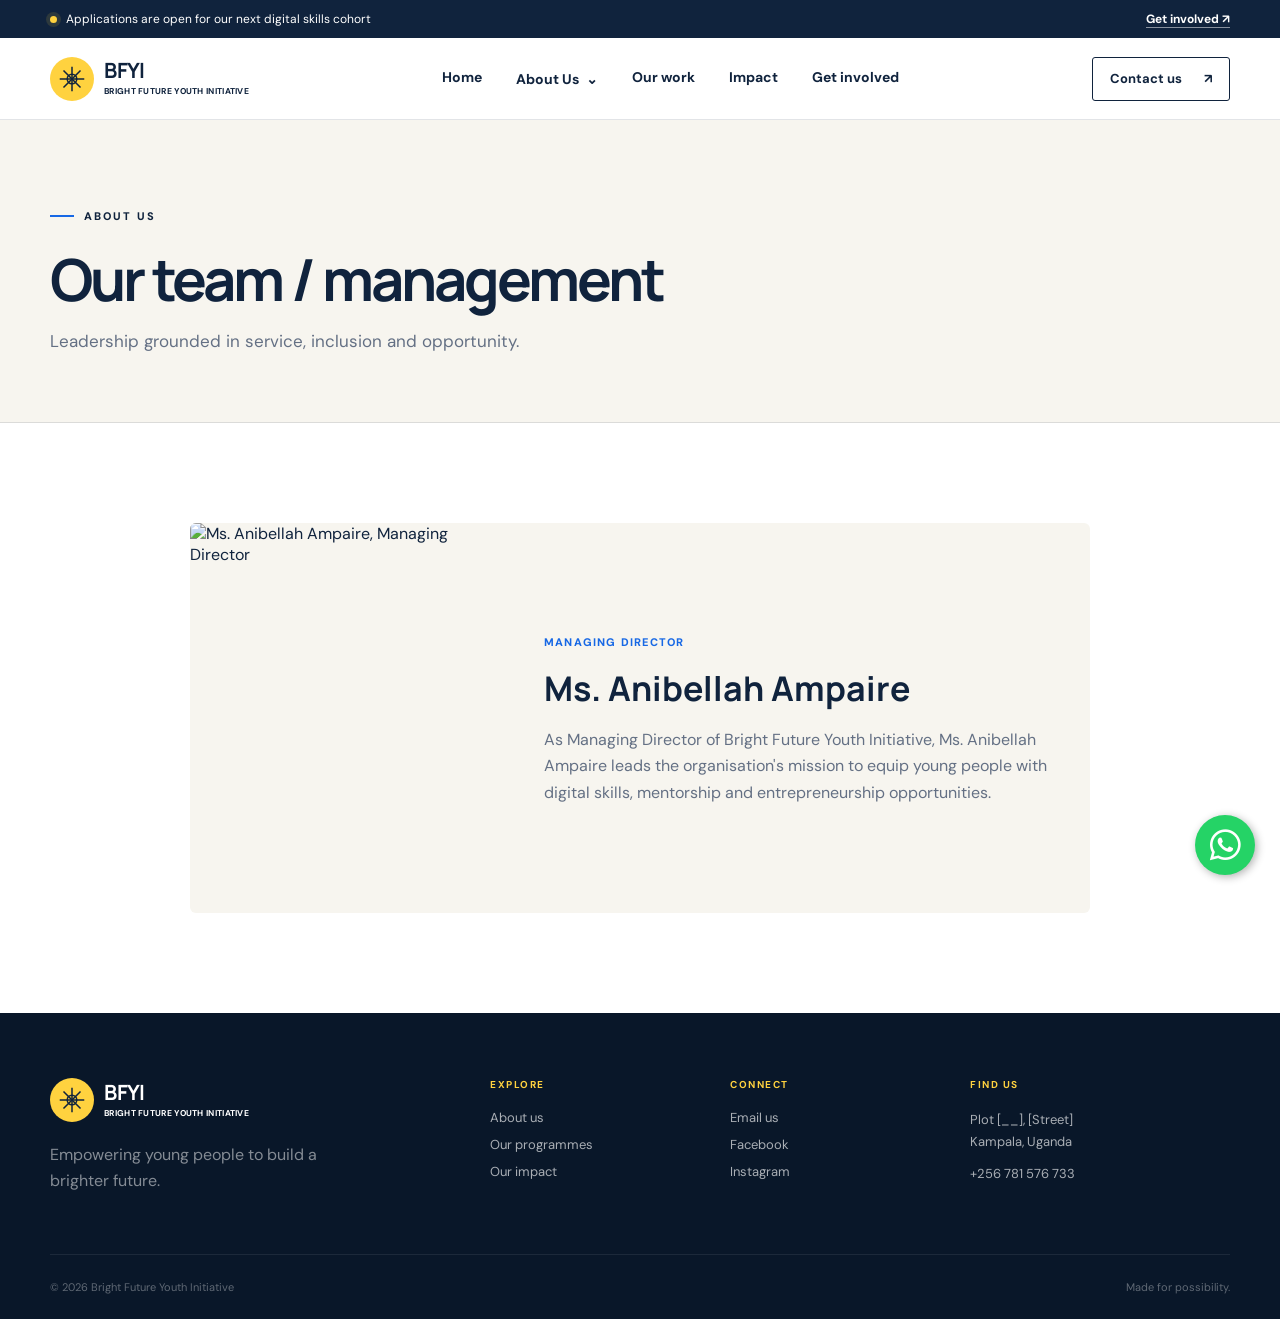
==== management.html @ 064cfab8 "Add files via upload" ====
<!DOCTYPE html>
<html lang="en">
<head>
  <meta charset="UTF-8">
  <meta name="viewport" content="width=device-width, initial-scale=1.0">
  <meta name="description" content="Meet the team and management of Bright Future Youth Initiative.">
  <link rel="icon" type="image/svg+xml" href="assets/logo.svg">
  <link rel="apple-touch-icon" href="assets/logo.svg">
  <meta property="og:type" content="website">
  <meta property="og:title" content="Our Team / Management | BFYI">
  <meta property="og:description" content="Leadership with purpose at Bright Future Youth Initiative.">
  <meta property="og:image" content="assets/logo.svg">
  <meta name="twitter:card" content="summary">
  <meta name="twitter:title" content="Our Team / Management | BFYI">
  <meta name="twitter:image" content="assets/logo.svg">
  <title>Our Team / Management | BFYI</title>
  <link rel="preconnect" href="https://fonts.googleapis.com">
  <link rel="preconnect" href="https://fonts.gstatic.com" crossorigin>
  <link href="https://fonts.googleapis.com/css2?family=DM+Sans:wght@400;500;600;700&family=Manrope:wght@600;700;800&display=swap" rel="stylesheet">
  <link rel="stylesheet" href="https://cdnjs.cloudflare.com/ajax/libs/font-awesome/6.5.2/css/all.min.css">
  <link rel="stylesheet" href="styles.css">
</head>
<body>
  <div class="announcement"><div class="container announcement-inner"><p><span class="live-dot"></span> Applications are open for our next digital skills cohort</p><a href="index.html#contact">Get involved <span>↗</span></a></div></div>
  <header class="header" id="top">
    <div class="container nav">
      <a class="brand" href="index.html" aria-label="BFYI home"><span class="brand-mark" aria-hidden="true"><svg viewBox="0 0 44 44"><path d="M22 4v36M4 22h36"/><path d="M9.5 9.5 34.5 34.5M34.5 9.5 9.5 34.5"/><circle cx="22" cy="22" r="7"/></svg></span><span class="brand-copy"><strong>BFYI</strong><small>Bright Future Youth Initiative</small></span></a>
      <button class="menu-toggle" type="button" aria-expanded="false" aria-controls="navLinks" aria-label="Open menu"><span></span><span></span><span></span></button>
      <nav class="nav-links" id="navLinks" aria-label="Primary navigation">
        <a href="index.html">Home</a>
        <div class="nav-dropdown"><button class="dropdown-toggle" type="button" aria-expanded="false">About Us <span aria-hidden="true">⌄</span></button><div class="dropdown-menu"><a href="index.html#about">About us</a><a href="management.html">Our team / management</a><a href="story.html">Our story</a></div></div>
        <a href="index.html#programmes">Our work</a><a href="index.html#impact">Impact</a><a href="index.html#get-involved">Get involved</a>
      </nav>
      <a class="nav-cta" href="index.html#contact">Contact us <span>↗</span></a>
    </div>
  </header>

  <main>
    <section class="page-hero"><div class="container page-hero-inner reveal"><p class="eyebrow dark"><span></span> About us</p><h1>Our team / management</h1><p>Leadership grounded in service, inclusion and opportunity.</p></div></section>
    <section class="management-page"><div class="container">
      <article class="director-card director-card-page reveal">
        <div class="director-photo"><img src="assets/anibellah-ampaire.png" alt="Ms. Anibellah Ampaire, Managing Director"></div>
        <div class="director-details"><span class="director-role">Managing Director</span><h2>Ms. Anibellah Ampaire</h2><p>As Managing Director of Bright Future Youth Initiative, Ms. Anibellah Ampaire leads the organisation's mission to equip young people with digital skills, mentorship and entrepreneurship opportunities.</p></div>
      </article>
    </div></section>
  </main>

  <footer><div class="container footer-grid"><div><a class="brand footer-brand" href="index.html"><span class="brand-mark"><svg viewBox="0 0 44 44"><path d="M22 4v36M4 22h36"/><path d="M9.5 9.5 34.5 34.5M34.5 9.5 9.5 34.5"/><circle cx="22" cy="22" r="7"/></svg></span><span class="brand-copy"><strong>BFYI</strong><small>Bright Future Youth Initiative</small></span></a><p>Empowering young people to build a brighter future.</p></div><div class="footer-links"><strong>Explore</strong><a href="index.html#about">About us</a><a href="index.html#programmes">Our programmes</a><a href="index.html#impact">Our impact</a></div><div class="footer-links"><strong>Connect</strong><a href="mailto:info@bfyi.org">Email us</a><a href="#">Facebook</a><a href="#">Instagram</a></div><div class="footer-address"><strong>Find us</strong><p>Plot [__], [Street]<br>Kampala, Uganda</p><p><a href="tel:+256781576733">+256 781 576 733</a></p></div></div><div class="container footer-bottom"><p>© <span id="year"></span> Bright Future Youth Initiative</p><p>Made for possibility.</p></div></footer>
  <a href="https://wa.me/25681576733?text=Hello,%20I%20would%20like%20to%20make%20an%20inquiry." class="whatsapp-float" target="_blank" rel="noopener noreferrer" aria-label="Chat with us on WhatsApp"><i class="fab fa-whatsapp"></i></a>
  <script src="script.js"></script>
</body>
</html>
---- styles.css ----
:root {
  --ink: #10233d;
  --blue: #1768e5;
  --blue-dark: #0e4db1;
  --yellow: #ffd23f;
  --cream: #f7f5ef;
  --white: #fff;
  --muted: #647084;
  --line: rgba(16, 35, 61, 0.12);
}

* { box-sizing: border-box; }
html { scroll-behavior: smooth; }
body {
  margin: 0;
  font-family: "DM Sans", sans-serif;
  color: var(--ink);
  background: var(--white);
  -webkit-font-smoothing: antialiased;
}
img { display: block; width: 100%; }
a { color: inherit; text-decoration: none; }
button, input, textarea, select { font: inherit; }
button { cursor: pointer; }
.container { width: min(1180px, calc(100% - 48px)); margin-inline: auto; }

.announcement { background: var(--ink); color: white; font-size: 12px; }
.announcement-inner { height: 38px; display: flex; align-items: center; justify-content: space-between; }
.announcement p { display: flex; align-items: center; gap: 9px; margin: 0; }
.live-dot { width: 7px; height: 7px; border-radius: 50%; background: var(--yellow); box-shadow: 0 0 0 4px rgba(255,210,63,.12); }
.announcement a { font-weight: 700; border-bottom: 1px solid rgba(255,255,255,.5); }

.header { height: 82px; background: rgba(255,255,255,.94); border-bottom: 1px solid var(--line); position: relative; z-index: 20; }
.header.sticky { position: fixed; top: 0; left: 0; right: 0; box-shadow: 0 10px 30px rgba(16,35,61,.08); animation: slideDown .35s ease; }
@keyframes slideDown { from { transform: translateY(-100%); } }
.nav { height: 100%; display: flex; align-items: center; }
.brand { display: inline-flex; align-items: center; gap: 10px; }
.brand-mark { width: 44px; height: 44px; display: grid; place-items: center; background: var(--yellow); border-radius: 50%; }
.brand-mark svg { width: 30px; height: 30px; fill: none; stroke: var(--ink); stroke-width: 2.2; }
.brand-copy { display: flex; flex-direction: column; }
.brand-copy strong { font-family: "Manrope"; font-size: 21px; line-height: 1; letter-spacing: -.5px; }
.brand-copy small { font-size: 8.5px; font-weight: 700; text-transform: uppercase; letter-spacing: .3px; margin-top: 5px; }
.nav-links { display: flex; gap: 34px; margin: 0 auto; }
.nav-links a { font-size: 14px; font-weight: 700; position: relative; }
.nav-dropdown { position: relative; }
.dropdown-toggle { border: 0; background: none; color: var(--ink); font-size: 14px; font-weight: 700; padding: 0; }
.dropdown-toggle span { display: inline-block; margin-left: 4px; transition: transform .2s; }
.nav-dropdown.open .dropdown-toggle span { transform: rotate(180deg); }
.dropdown-menu { position: absolute; left: -18px; top: 38px; width: 220px; background: white; border: 1px solid var(--line); border-radius: 4px; box-shadow: 0 18px 35px rgba(16,35,61,.12); padding: 8px; opacity: 0; pointer-events: none; transform: translateY(-8px); transition: .25s; }
.nav-dropdown.open .dropdown-menu { opacity: 1; pointer-events: auto; transform: translateY(0); }
.dropdown-menu a { display: block; padding: 11px 12px; border-radius: 3px; }
.dropdown-menu a::after { display: none; }
.dropdown-menu a:hover { background: var(--cream); color: var(--blue); }
.nav-links a::after { content: ""; position: absolute; left: 0; right: 100%; bottom: -8px; height: 2px; background: var(--blue); transition: right .25s; }
.nav-links a:hover::after { right: 0; }
.nav-cta { height: 44px; display: inline-flex; align-items: center; gap: 22px; border: 1px solid var(--ink); border-radius: 3px; padding: 0 17px; font-size: 13px; font-weight: 700; transition: .25s; }
.nav-cta:hover { background: var(--ink); color: white; }
.menu-toggle { display: none; }

.hero { min-height: 650px; background: var(--cream); overflow: hidden; }
.hero-grid { min-height: 650px; display: grid; grid-template-columns: 48% 52%; align-items: center; }
.hero-copy { position: relative; z-index: 3; padding: 54px 0 70px; }
.eyebrow { display: flex; align-items: center; gap: 10px; text-transform: uppercase; letter-spacing: 2px; font-size: 11px; font-weight: 800; }
.eyebrow > span { width: 24px; height: 2px; background: var(--blue); }
.hero h1, .section-heading h2, .impact h2, .story blockquote, .involved-copy h2, .contact h2, .intro h2 {
  font-family: "Manrope", sans-serif;
  letter-spacing: -3.5px;
  line-height: .96;
}
.hero h1 { font-size: clamp(58px, 6.1vw, 82px); margin: 24px 0 24px; }
.hero h1 em, .section-heading h2 em, .impact h2 em, .involved-copy h2 em, .contact h2 em { color: var(--blue); font-style: normal; }
.hero-lead { max-width: 520px; font-size: 18px; line-height: 1.65; color: #4d5b70; }
.hero-actions { display: flex; align-items: center; gap: 28px; margin-top: 34px; }
.button { min-height: 54px; display: inline-flex; align-items: center; justify-content: space-between; gap: 28px; border: 0; border-radius: 3px; padding: 0 20px; font-weight: 800; font-size: 13px; }
.button-primary { background: var(--blue); color: white; box-shadow: 0 12px 24px rgba(23,104,229,.18); }
.button-primary:hover { background: var(--blue-dark); transform: translateY(-2px); }
.text-button { border: 0; background: none; display: flex; align-items: center; gap: 10px; color: var(--ink); font-weight: 800; font-size: 13px; }
.play { width: 38px; height: 38px; display: grid; place-items: center; border: 1px solid var(--ink); border-radius: 50%; font-size: 9px; padding-left: 2px; transition: .25s; }
.text-button:hover .play { background: var(--ink); color: white; }

.hero-visual { height: 650px; position: relative; }
.hero-photo { position: absolute; width: 520px; height: 570px; right: -35px; bottom: 0; border-radius: 260px 260px 12px 12px; overflow: hidden; }
.hero-photo::after { content: ""; position: absolute; inset: 0; background: linear-gradient(135deg, rgba(23,104,229,.12), transparent 50%); }
.hero-photo img { height: 100%; object-fit: cover; object-position: 54% center; }
.orbit { position: absolute; border: 1px solid rgba(23,104,229,.16); border-radius: 50%; z-index: -1; }
.orbit-one { width: 590px; height: 590px; right: -115px; top: 20px; }
.orbit-two { width: 430px; height: 430px; right: -35px; top: 100px; }
.floating-card { position: absolute; z-index: 4; background: white; box-shadow: 0 18px 45px rgba(16,35,61,.13); border-radius: 6px; display: flex; align-items: center; }
.floating-card strong { display: block; font-family: "Manrope"; font-size: 21px; }
.floating-card small { display: block; color: var(--muted); font-size: 11px; margin-top: 2px; }
.card-one { left: 10px; bottom: 92px; padding: 14px 18px 14px 12px; gap: 10px; animation: float 4s ease-in-out infinite; }
.card-icon { width: 38px; height: 38px; display: grid; place-items: center; background: var(--yellow); border-radius: 50%; }
.card-two { right: -20px; top: 125px; padding: 12px 16px 12px 12px; gap: 12px; animation: float 4.5s ease-in-out infinite reverse; }
.mini-avatars { display: flex; }
.mini-avatars img { width: 34px; height: 34px; border-radius: 50%; object-fit: cover; border: 2px solid white; margin-left: -8px; }
.mini-avatars img:first-child { margin-left: 0; }
.shape { position: absolute; z-index: 5; }
.shape-yellow { width: 68px; height: 68px; background: var(--yellow); left: 42px; top: 86px; clip-path: polygon(50% 0,61% 35%,100% 25%,69% 55%,88% 90%,52% 68%,20% 100%,29% 62%,0 44%,38% 39%); animation: spin 18s linear infinite; }
.shape-blue { width: 20px; height: 20px; background: var(--blue); right: 0; bottom: 55px; transform: rotate(45deg); }
@keyframes float { 50% { transform: translateY(-12px); } }
@keyframes spin { to { transform: rotate(360deg); } }

.intro { padding: 110px 0; }
.intro-grid { display: grid; grid-template-columns: 18% 44% 38%; align-items: start; }
.section-label { font-size: 12px; font-weight: 800; text-transform: uppercase; letter-spacing: 1.5px; }
.section-label span { color: var(--blue); margin-right: 12px; }
.kicker { margin: 0 0 18px; color: var(--muted); font-size: 15px; line-height: 1.5; }
.intro h2 { margin: 0; font-size: 56px; }
.intro h2 span { color: var(--blue); }
.intro-text { padding: 48px 20px 0 55px; }
.intro-text p { margin: 0 0 28px; color: #59677a; font-size: 16px; line-height: 1.75; }
.inline-link { font-size: 13px; font-weight: 800; border-bottom: 1px solid var(--ink); padding-bottom: 7px; }
.inline-link span { margin-left: 20px; }

.management-section { margin-top: 90px; padding-top: 48px; border-top: 1px solid var(--line); display: grid; grid-template-columns: 32% 68%; align-items: center; }
.management-heading h2 { font-size: 42px; margin: 18px 0 0; }
.director-card { display: grid; grid-template-columns: 220px 1fr; align-items: center; background: var(--cream); border-radius: 6px; overflow: hidden; }
.director-photo { height: 260px; }
.director-photo img { height: 100%; object-fit: cover; object-position: center 24%; }
.director-details { padding: 28px 34px; }
.director-role { display: inline-block; color: var(--blue); font-size: 11px; font-weight: 800; text-transform: uppercase; letter-spacing: 1.2px; margin-bottom: 8px; }
.director-details h3 { font-family: "Manrope"; font-size: 24px; margin: 0 0 12px; }
.director-details p { color: var(--muted); line-height: 1.65; margin: 0; }

.page-hero { background: var(--cream); padding: 78px 0 70px; border-bottom: 1px solid var(--line); }
.page-hero-inner h1 { font-family: "Manrope"; font-size: 58px; letter-spacing: -3px; margin: 16px 0 12px; }
.page-hero-inner > p:last-child { color: var(--muted); font-size: 17px; margin: 0; }
.management-page { padding: 100px 0; }
.director-card-page { max-width: 900px; margin: 0 auto; grid-template-columns: 320px 1fr; }
.director-card-page .director-photo { height: 390px; }
.director-card-page .director-details h2 { font-family: "Manrope"; font-size: 34px; margin: 8px 0 16px; }

.programmes { background: #f2f6fb; padding: 105px 0 120px; }
.section-heading { display: flex; justify-content: space-between; align-items: end; margin-bottom: 48px; }
.section-heading h2 { font-size: 58px; margin: 18px 0 0; }
.eyebrow.dark { color: var(--ink); }
.section-heading > p { max-width: 360px; color: var(--muted); line-height: 1.7; margin: 0 0 8px; }
.programme-grid { display: grid; grid-template-columns: repeat(3, 1fr); gap: 18px; }
.programme-card { background: white; border-radius: 4px; overflow: hidden; transition: transform .35s, box-shadow .35s; }
.programme-card:hover { transform: translateY(-8px); box-shadow: 0 20px 50px rgba(16,35,61,.1); }
.programme-image { height: 245px; position: relative; overflow: hidden; }
.programme-image img { height: 100%; object-fit: cover; transition: transform .6s; }
.programme-card:hover .programme-image img { transform: scale(1.04); }
.programme-number { position: absolute; top: 14px; left: 14px; width: 38px; height: 38px; display: grid; place-items: center; background: white; border-radius: 50%; font-size: 11px; font-weight: 800; }
.programme-content { min-height: 260px; padding: 24px 28px 28px; position: relative; }
.programme-icon { position: absolute; right: 24px; top: 24px; width: 42px; height: 42px; display: grid; place-items: center; border: 1px solid var(--line); border-radius: 50%; color: var(--blue); }
.programme-content h3 { font-family: "Manrope"; font-size: 25px; margin: 0 0 18px; }
.programme-content p { color: var(--muted); line-height: 1.65; max-width: 280px; }
.programme-content a { display: flex; justify-content: space-between; border-top: 1px solid var(--line); margin-top: 25px; padding-top: 18px; font-size: 13px; font-weight: 800; }
.featured { transform: translateY(25px); }
.featured:hover { transform: translateY(17px); }

.impact { background: var(--ink); color: white; position: relative; overflow: hidden; padding: 100px 0; }
.impact-pattern { position: absolute; width: 520px; height: 520px; border: 1px solid rgba(255,255,255,.06); border-radius: 50%; right: -170px; top: -190px; box-shadow: 0 0 0 70px rgba(255,255,255,.025), 0 0 0 140px rgba(255,255,255,.018); }
.impact-grid { display: grid; grid-template-columns: 44% 56%; align-items: center; position: relative; }
.eyebrow.light { color: rgba(255,255,255,.75); }
.eyebrow.light > span { background: var(--yellow); }
.impact h2 { font-size: 60px; margin: 18px 0 24px; }
.impact h2 em { color: var(--yellow); }
.impact-copy > p:not(.eyebrow) { max-width: 430px; color: rgba(255,255,255,.66); line-height: 1.7; }
.button-light { margin-top: 22px; background: white; color: var(--ink); }
.stats-grid { display: grid; grid-template-columns: 1fr 1fr; }
.stat { min-height: 170px; border-left: 1px solid rgba(255,255,255,.12); border-bottom: 1px solid rgba(255,255,255,.12); padding: 20px 38px; }
.stat:nth-child(2) { border-right: 1px solid rgba(255,255,255,.12); }
.stat-wide { grid-column: 1 / -1; min-height: 145px; border-right: 1px solid rgba(255,255,255,.12); }
.stat strong { font-family: "Manrope"; font-size: 58px; line-height: 1; }
.stat sup { color: var(--yellow); font-size: 25px; top: -16px; position: relative; }
.stat p { color: rgba(255,255,255,.68); margin: 18px 0 0; }

.story { padding: 120px 0; background: white; }
.story-grid { display: grid; grid-template-columns: 53% 47%; align-items: center; }
.story-photo { height: 520px; position: relative; padding-right: 50px; }
.story-photo img { height: 100%; object-fit: cover; border-radius: 4px; }
.story-badge { position: absolute; right: 0; bottom: 35px; width: 150px; height: 150px; border-radius: 50%; background: var(--yellow); display: flex; flex-direction: column; justify-content: center; align-items: center; text-align: center; transform: rotate(-7deg); box-shadow: 0 15px 35px rgba(16,35,61,.12); }
.story-badge strong { font-family: "Manrope"; font-size: 32px; }
.story-badge span { font-size: 11px; font-weight: 800; line-height: 1.4; margin-top: 4px; text-transform: uppercase; }
.story-copy { padding-left: 50px; }
.story blockquote { font-family: "Manrope"; font-size: 38px; line-height: 1.2; letter-spacing: -2px; margin: 22px 0 28px; }
.director-profile { display: flex; flex-direction: column; gap: 3px; margin: -12px 0 18px; }
.director-profile strong { font-family: "Manrope"; font-size: 16px; }
.director-profile span { color: var(--blue); font-size: 12px; font-weight: 800; text-transform: uppercase; letter-spacing: 1px; }
.story-copy > p:not(.eyebrow) { color: var(--muted); line-height: 1.75; max-width: 470px; }
.values { display: flex; flex-wrap: wrap; gap: 8px; margin-top: 28px; }
.values span { border: 1px solid var(--line); border-radius: 30px; padding: 8px 12px; font-size: 11px; font-weight: 800; }

.get-involved { background: var(--yellow); padding: 95px 0; }
.involved-grid { display: grid; grid-template-columns: 35% 65%; }
.involved-copy h2 { font-size: 53px; margin: 18px 0 0; }
.involved-copy h2 em { color: var(--ink); }
.involved-options { display: grid; grid-template-columns: repeat(3, 1fr); }
.involved-options article { border-left: 1px solid rgba(16,35,61,.18); padding: 8px 24px 8px 28px; }
.involved-options article > span { font-size: 11px; font-weight: 800; }
.involved-options h3 { font-family: "Manrope"; font-size: 22px; margin: 42px 0 10px; }
.involved-options p { min-height: 50px; font-size: 14px; line-height: 1.55; }
.involved-options a, .involved-options button { border: 0; border-bottom: 1px solid var(--ink); background: none; padding: 0 0 6px; width: 100%; display: flex; justify-content: space-between; font-size: 12px; font-weight: 800; text-align: left; color: var(--ink); }

.contact { background: var(--ink); color: white; padding: 100px 0; }
.contact-grid { display: grid; grid-template-columns: 47% 53%; }
.contact h2 { font-size: 54px; margin: 20px 0 35px; }
.contact h2 em { color: var(--yellow); }
.contact-email { font-family: "Manrope"; font-size: 23px; border-bottom: 1px solid rgba(255,255,255,.35); padding-bottom: 8px; }
.contact-email span { margin-left: 30px; color: var(--yellow); }
.contact-form { display: grid; grid-template-columns: 1fr 1fr; gap: 18px; }
.contact-form label { display: flex; flex-direction: column; gap: 8px; }
.contact-form label.full, .button.full { grid-column: 1 / -1; }
.contact-form label span { font-size: 11px; font-weight: 800; text-transform: uppercase; letter-spacing: 1px; color: rgba(255,255,255,.7); }
.contact-form input, .contact-form textarea, .contact-form select { width: 100%; border: 1px solid rgba(255,255,255,.16); background: rgba(255,255,255,.06); color: white; border-radius: 3px; outline: none; padding: 13px 14px; }
.contact-form input, .contact-form select { height: 48px; }
.contact-form textarea { resize: vertical; }
.contact-form input:focus, .contact-form textarea:focus, .contact-form select:focus { border-color: var(--yellow); }
.contact-form select option { color: var(--ink); }
.contact-form input::placeholder, .contact-form textarea::placeholder { color: rgba(255,255,255,.38); }
.button-yellow { background: var(--yellow); color: var(--ink); }
.form-status { grid-column: 1 / -1; margin: 0; min-height: 18px; color: var(--yellow); font-size: 13px; }

footer { background: #091729; color: white; }
.footer-grid { display: grid; grid-template-columns: 2fr 1fr 1fr 1.3fr; gap: 40px; padding: 65px 0 45px; }
.footer-brand .brand-mark { background: var(--yellow); }
.footer-brand .brand-copy small { color: white; }
.footer-grid > div:first-child > p { color: rgba(255,255,255,.5); max-width: 270px; line-height: 1.6; margin-top: 20px; }
.footer-links, .footer-address { display: flex; flex-direction: column; gap: 10px; font-size: 13px; }
.footer-links strong, .footer-address strong { text-transform: uppercase; letter-spacing: 1.5px; color: var(--yellow); font-size: 10px; margin-bottom: 8px; }
.footer-links a { color: rgba(255,255,255,.65); }
.footer-links a:hover { color: white; }
.footer-address p { color: rgba(255,255,255,.65); margin: 0; line-height: 1.7; }
.footer-bottom { height: 65px; border-top: 1px solid rgba(255,255,255,.08); display: flex; align-items: center; justify-content: space-between; color: rgba(255,255,255,.35); font-size: 11px; }

.whatsapp-float {
  position: fixed;
  width: 60px;
  height: 60px;
  bottom: 25px;
  right: 25px;
  background-color: #25D366;
  color: white;
  border-radius: 50%;
  font-size: 35px;
  box-shadow: 2px 2px 8px rgba(0,0,0,0.3);
  z-index: 9999;
  display: flex;
  align-items: center;
  justify-content: center;
  text-decoration: none;
  transition: 0.3s ease;
  animation: whatsappBlink 1.8s ease-in-out infinite;
}
.whatsapp-float:hover {
  background-color: #128C7E;
  transform: scale(1.1);
}
@keyframes whatsappBlink {
  0%, 100% {
    box-shadow: 2px 2px 8px rgba(0,0,0,0.3), 0 0 0 0 rgba(37,211,102,0.55);
  }
  50% {
    box-shadow: 2px 2px 8px rgba(0,0,0,0.3), 0 0 0 14px rgba(37,211,102,0);
  }
}

.modal { border: 0; border-radius: 8px; padding: 42px; width: min(520px, calc(100% - 32px)); color: var(--ink); box-shadow: 0 30px 90px rgba(0,0,0,.35); }
.modal::backdrop { background: rgba(9,23,41,.78); backdrop-filter: blur(6px); }
.modal-close { position: absolute; right: 14px; top: 10px; border: 0; background: none; font-size: 28px; color: var(--ink); }
.modal h2 { font-family: "Manrope"; font-size: 38px; margin: 12px 0; }
.modal > p:not(.eyebrow) { color: var(--muted); line-height: 1.65; }
.payment-options { display: grid; gap: 10px; margin: 24px 0; }
.payment-options div { border: 1px solid var(--line); border-radius: 4px; padding: 14px; display: flex; flex-direction: column; gap: 5px; }
.payment-options span { color: var(--muted); font-size: 13px; }
.video-modal { width: min(760px, calc(100% - 32px)); background: var(--ink); color: white; text-align: center; }
.video-placeholder { min-height: 380px; display: flex; flex-direction: column; align-items: center; justify-content: center; background: radial-gradient(circle at center, rgba(23,104,229,.5), transparent 55%); }
.video-modal .modal-close { color: white; z-index: 2; }
.video-ring { width: 110px; height: 110px; border: 1px solid rgba(255,255,255,.3); border-radius: 50%; display: grid; place-items: center; animation: pulse 2s infinite; }
.video-ring span { width: 66px; height: 66px; border-radius: 50%; background: var(--yellow); color: var(--ink); display: grid; place-items: center; padding-left: 4px; }
.video-placeholder h2 { margin-top: 28px; }
.video-placeholder p { color: rgba(255,255,255,.65); }
@keyframes pulse { 50% { box-shadow: 0 0 0 18px rgba(255,255,255,.05); } }

.reveal { opacity: 0; transform: translateY(24px); transition: opacity .75s ease, transform .75s ease; }
.reveal.visible { opacity: 1; transform: translateY(0); }
.programme-card:nth-child(2) { transition-delay: .12s; }
.programme-card:nth-child(3) { transition-delay: .24s; }

@media (max-width: 980px) {
  .container { width: min(100% - 36px, 880px); }
  .nav-links { gap: 18px; }
  .nav-cta { display: none; }
  .hero-grid { grid-template-columns: 52% 48%; }
  .hero-photo { width: 420px; right: -90px; }
  .card-two { right: -20px; }
  .intro-grid { grid-template-columns: 15% 47% 38%; }
  .intro h2 { font-size: 48px; }
  .intro-text { padding-left: 30px; }
  .impact-grid { grid-template-columns: 42% 58%; }
  .story-copy { padding-left: 30px; }
  .story blockquote { font-size: 32px; }
  .involved-grid { grid-template-columns: 30% 70%; }
  .involved-options article { padding-inline: 16px; }
}

@media (max-width: 760px) {
  .announcement-inner { height: 42px; }
  .announcement p { max-width: 230px; line-height: 1.3; }
  .announcement a { white-space: nowrap; }
  .header { height: 72px; }
  .brand-mark { width: 38px; height: 38px; }
  .brand-copy small { display: none; }
  .menu-toggle { margin-left: auto; width: 42px; height: 42px; border: 0; background: none; display: flex; flex-direction: column; align-items: center; justify-content: center; gap: 7px; }
  .menu-toggle span { width: 24px; height: 2px; background: var(--ink); transition: .25s; }
  .menu-toggle.active span:first-child { transform: translateY(9px) rotate(45deg); }
  .menu-toggle.active span:nth-child(2) { opacity: 0; }
  .menu-toggle.active span:last-child { transform: translateY(-9px) rotate(-45deg); }
  .nav-links { position: absolute; left: 18px; right: 18px; top: 72px; background: white; box-shadow: 0 18px 35px rgba(16,35,61,.12); border-radius: 4px; flex-direction: column; gap: 0; padding: 10px 20px; opacity: 0; pointer-events: none; transform: translateY(-8px); transition: .25s; }
  .nav-links.open { opacity: 1; pointer-events: auto; transform: translateY(0); }
  .nav-links a { padding: 14px 0; border-bottom: 1px solid var(--line); }
  .nav-links a:last-child { border: 0; }
  .nav-dropdown { border-bottom: 1px solid var(--line); }
  .dropdown-toggle { width: 100%; height: 48px; display: flex; align-items: center; justify-content: space-between; text-align: left; }
  .dropdown-menu { position: static; width: 100%; max-height: 0; opacity: 1; pointer-events: auto; transform: none; border: 0; box-shadow: none; padding: 0 0 0 12px; overflow: hidden; transition: max-height .25s, padding .25s; }
  .nav-dropdown.open .dropdown-menu { max-height: 180px; padding-bottom: 8px; }

  .hero { min-height: auto; }
  .hero-grid { width: 100%; min-height: auto; display: block; }
  .hero-copy { padding: 62px 24px 42px; }
  .hero h1 { font-size: clamp(48px, 14vw, 66px); letter-spacing: -3px; }
  .hero-lead { font-size: 16px; }
  .hero-actions { align-items: flex-start; flex-direction: column; gap: 18px; }
  .hero-visual { height: 480px; }
  .hero-photo { width: calc(100% - 48px); height: 440px; right: 24px; }
  .orbit-one { width: 470px; height: 470px; right: -70px; }
  .orbit-two { width: 360px; height: 360px; right: -15px; }
  .card-one { left: 12px; bottom: 48px; }
  .card-two { right: 12px; top: 30px; }
  .shape-yellow { left: 20px; top: 20px; }

  .intro { padding: 78px 0; }
  .intro-grid { display: block; }
  .intro-copy { margin-top: 35px; }
  .intro h2 { font-size: 46px; }
  .intro-text { padding: 28px 0 0; }
  .management-section { margin-top: 58px; display: block; }
  .management-heading { margin-bottom: 28px; }
  .management-heading h2 { font-size: 38px; }
  .director-card { grid-template-columns: 160px 1fr; }
  .director-photo { height: 220px; }
  .director-details { padding: 22px; }

  .programmes { padding: 78px 0 90px; }
  .section-heading { display: block; }
  .section-heading h2 { font-size: 46px; }
  .section-heading > p { margin-top: 20px; }
  .programme-grid { grid-template-columns: 1fr; gap: 18px; }
  .programme-card.featured { transform: none; }
  .featured:hover { transform: translateY(-8px); }
  .programme-image { height: 260px; }

  .impact { padding: 78px 0; }
  .impact-grid { display: block; }
  .impact h2 { font-size: 48px; }
  .stats-grid { margin-top: 45px; }
  .stat { padding: 20px 18px; }
  .stat strong { font-size: 44px; }

  .story { padding: 80px 0; }
  .story-grid { display: block; }
  .story-photo { height: 420px; padding-right: 20px; }
  .story-badge { width: 125px; height: 125px; }
  .story-copy { padding: 55px 0 0; }
  .story blockquote { font-size: 34px; }

  .get-involved { padding: 78px 0; }
  .involved-grid { display: block; }
  .involved-copy h2 { font-size: 46px; }
  .involved-options { grid-template-columns: 1fr; margin-top: 45px; }
  .involved-options article { border-left: 0; border-top: 1px solid rgba(16,35,61,.18); padding: 20px 0; }
  .involved-options h3 { margin: 18px 0 8px; }
  .involved-options p { min-height: auto; }

  .contact { padding: 78px 0; }
  .contact-grid { display: block; }
  .contact h2 { font-size: 44px; }
  .contact-form { margin-top: 55px; grid-template-columns: 1fr; }
  .contact-form label.full, .button.full { grid-column: 1; }

  .footer-grid { grid-template-columns: 1.5fr 1fr; }
  .footer-grid > div:first-child { grid-column: 1 / -1; }
}

@media (max-width: 480px) {
  .container { width: calc(100% - 32px); }
  .director-card { grid-template-columns: 1fr; }
  .director-photo { height: 300px; }
  .director-card-page { grid-template-columns: 1fr; }
  .director-card-page .director-photo { height: 360px; }
  .page-hero-inner h1 { font-size: 44px; }
  .whatsapp-float { width: 52px; height: 52px; font-size: 30px; bottom: 20px; right: 18px; }
  .announcement a { display: none; }
  .hero-copy { padding-inline: 16px; }
  .hero h1 { font-size: 46px; }
  .hero-photo { width: calc(100% - 32px); right: 16px; }
  .card-two { transform: scale(.9); transform-origin: right; }
  .intro h2, .section-heading h2, .impact h2, .involved-copy h2 { font-size: 40px; }
  .stats-grid { grid-template-columns: 1fr; }
  .stat, .stat:nth-child(2), .stat-wide { border-right: 1px solid rgba(255,255,255,.12); grid-column: 1; min-height: 130px; }
  .story-photo { height: 350px; }
  .story blockquote { font-size: 29px; }
  .contact h2 { font-size: 38px; }
  .footer-grid { grid-template-columns: 1fr 1fr; }
  .footer-address { grid-column: 1 / -1; }
}

@media (prefers-reduced-motion: reduce) {
  html { scroll-behavior: auto; }
  *, *::before, *::after { animation-duration: .01ms !important; animation-iteration-count: 1 !important; transition-duration: .01ms !important; }
  .reveal { opacity: 1; transform: none; }
}
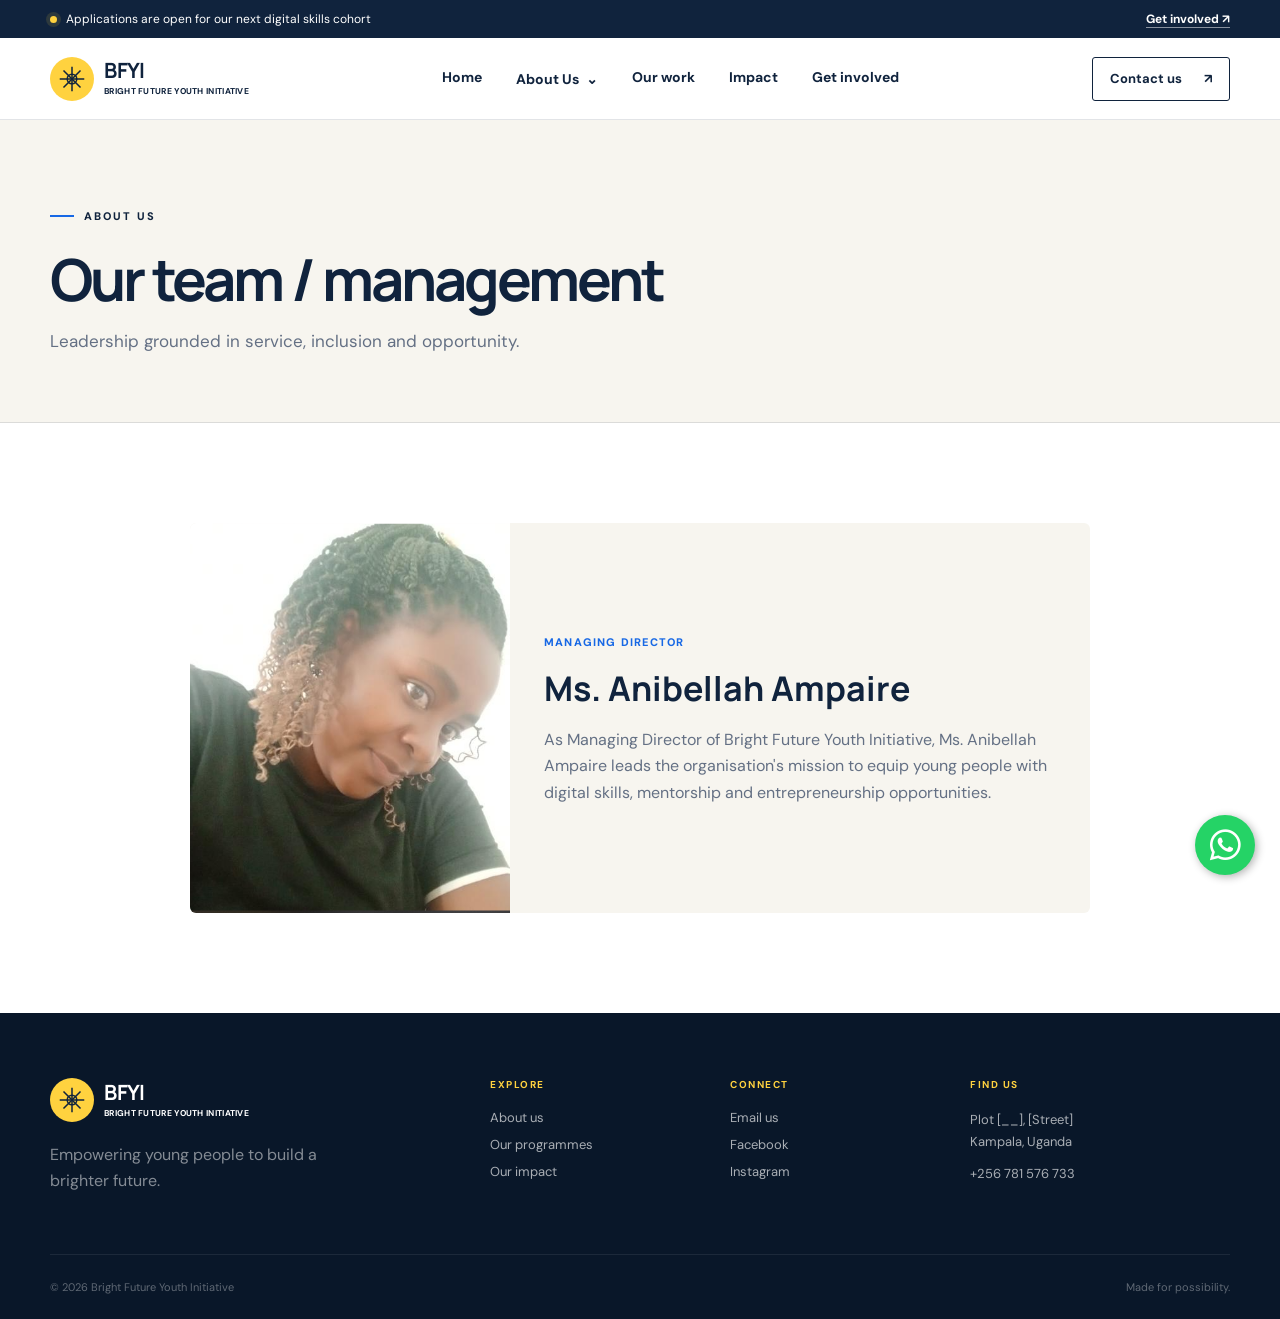
==== commit 14f938ee: "Build BFYI front-end website Co-authored-by: Copilot <223556219+Copilot@users.noreply.github.com>" ====
--- a/management.html
+++ b/management.html
@@ -1,52 +1,52 @@
-<!DOCTYPE html>
-<html lang="en">
-<head>
-  <meta charset="UTF-8">
-  <meta name="viewport" content="width=device-width, initial-scale=1.0">
-  <meta name="description" content="Meet the team and management of Bright Future Youth Initiative.">
-  <link rel="icon" type="image/svg+xml" href="assets/logo.svg">
-  <link rel="apple-touch-icon" href="assets/logo.svg">
-  <meta property="og:type" content="website">
-  <meta property="og:title" content="Our Team / Management | BFYI">
-  <meta property="og:description" content="Leadership with purpose at Bright Future Youth Initiative.">
-  <meta property="og:image" content="assets/logo.svg">
-  <meta name="twitter:card" content="summary">
-  <meta name="twitter:title" content="Our Team / Management | BFYI">
-  <meta name="twitter:image" content="assets/logo.svg">
-  <title>Our Team / Management | BFYI</title>
-  <link rel="preconnect" href="https://fonts.googleapis.com">
-  <link rel="preconnect" href="https://fonts.gstatic.com" crossorigin>
-  <link href="https://fonts.googleapis.com/css2?family=DM+Sans:wght@400;500;600;700&family=Manrope:wght@600;700;800&display=swap" rel="stylesheet">
-  <link rel="stylesheet" href="https://cdnjs.cloudflare.com/ajax/libs/font-awesome/6.5.2/css/all.min.css">
-  <link rel="stylesheet" href="styles.css">
-</head>
-<body>
-  <div class="announcement"><div class="container announcement-inner"><p><span class="live-dot"></span> Applications are open for our next digital skills cohort</p><a href="index.html#contact">Get involved <span>↗</span></a></div></div>
-  <header class="header" id="top">
-    <div class="container nav">
-      <a class="brand" href="index.html" aria-label="BFYI home"><span class="brand-mark" aria-hidden="true"><svg viewBox="0 0 44 44"><path d="M22 4v36M4 22h36"/><path d="M9.5 9.5 34.5 34.5M34.5 9.5 9.5 34.5"/><circle cx="22" cy="22" r="7"/></svg></span><span class="brand-copy"><strong>BFYI</strong><small>Bright Future Youth Initiative</small></span></a>
-      <button class="menu-toggle" type="button" aria-expanded="false" aria-controls="navLinks" aria-label="Open menu"><span></span><span></span><span></span></button>
-      <nav class="nav-links" id="navLinks" aria-label="Primary navigation">
-        <a href="index.html">Home</a>
-        <div class="nav-dropdown"><button class="dropdown-toggle" type="button" aria-expanded="false">About Us <span aria-hidden="true">⌄</span></button><div class="dropdown-menu"><a href="index.html#about">About us</a><a href="management.html">Our team / management</a><a href="story.html">Our story</a></div></div>
-        <a href="index.html#programmes">Our work</a><a href="index.html#impact">Impact</a><a href="index.html#get-involved">Get involved</a>
-      </nav>
-      <a class="nav-cta" href="index.html#contact">Contact us <span>↗</span></a>
-    </div>
-  </header>
-
-  <main>
-    <section class="page-hero"><div class="container page-hero-inner reveal"><p class="eyebrow dark"><span></span> About us</p><h1>Our team / management</h1><p>Leadership grounded in service, inclusion and opportunity.</p></div></section>
-    <section class="management-page"><div class="container">
-      <article class="director-card director-card-page reveal">
-        <div class="director-photo"><img src="assets/anibellah-ampaire.png" alt="Ms. Anibellah Ampaire, Managing Director"></div>
-        <div class="director-details"><span class="director-role">Managing Director</span><h2>Ms. Anibellah Ampaire</h2><p>As Managing Director of Bright Future Youth Initiative, Ms. Anibellah Ampaire leads the organisation's mission to equip young people with digital skills, mentorship and entrepreneurship opportunities.</p></div>
-      </article>
-    </div></section>
-  </main>
-
-  <footer><div class="container footer-grid"><div><a class="brand footer-brand" href="index.html"><span class="brand-mark"><svg viewBox="0 0 44 44"><path d="M22 4v36M4 22h36"/><path d="M9.5 9.5 34.5 34.5M34.5 9.5 9.5 34.5"/><circle cx="22" cy="22" r="7"/></svg></span><span class="brand-copy"><strong>BFYI</strong><small>Bright Future Youth Initiative</small></span></a><p>Empowering young people to build a brighter future.</p></div><div class="footer-links"><strong>Explore</strong><a href="index.html#about">About us</a><a href="index.html#programmes">Our programmes</a><a href="index.html#impact">Our impact</a></div><div class="footer-links"><strong>Connect</strong><a href="mailto:info@bfyi.org">Email us</a><a href="#">Facebook</a><a href="#">Instagram</a></div><div class="footer-address"><strong>Find us</strong><p>Plot [__], [Street]<br>Kampala, Uganda</p><p><a href="tel:+256781576733">+256 781 576 733</a></p></div></div><div class="container footer-bottom"><p>© <span id="year"></span> Bright Future Youth Initiative</p><p>Made for possibility.</p></div></footer>
-  <a href="https://wa.me/25681576733?text=Hello,%20I%20would%20like%20to%20make%20an%20inquiry." class="whatsapp-float" target="_blank" rel="noopener noreferrer" aria-label="Chat with us on WhatsApp"><i class="fab fa-whatsapp"></i></a>
-  <script src="script.js"></script>
-</body>
-</html>
+<!DOCTYPE html>
+<html lang="en">
+<head>
+  <meta charset="UTF-8">
+  <meta name="viewport" content="width=device-width, initial-scale=1.0">
+  <meta name="description" content="Meet the team and management of Bright Future Youth Initiative.">
+  <link rel="icon" type="image/svg+xml" href="assets/logo.svg">
+  <link rel="apple-touch-icon" href="assets/logo.svg">
+  <meta property="og:type" content="website">
+  <meta property="og:title" content="Our Team / Management | BFYI">
+  <meta property="og:description" content="Leadership with purpose at Bright Future Youth Initiative.">
+  <meta property="og:image" content="assets/logo.svg">
+  <meta name="twitter:card" content="summary">
+  <meta name="twitter:title" content="Our Team / Management | BFYI">
+  <meta name="twitter:image" content="assets/logo.svg">
+  <title>Our Team / Management | BFYI</title>
+  <link rel="preconnect" href="https://fonts.googleapis.com">
+  <link rel="preconnect" href="https://fonts.gstatic.com" crossorigin>
+  <link href="https://fonts.googleapis.com/css2?family=DM+Sans:wght@400;500;600;700&family=Manrope:wght@600;700;800&display=swap" rel="stylesheet">
+  <link rel="stylesheet" href="https://cdnjs.cloudflare.com/ajax/libs/font-awesome/6.5.2/css/all.min.css">
+  <link rel="stylesheet" href="styles.css">
+</head>
+<body>
+  <div class="announcement"><div class="container announcement-inner"><p><span class="live-dot"></span> Applications are open for our next digital skills cohort</p><a href="index.html#contact">Get involved <span>↗</span></a></div></div>
+  <header class="header" id="top">
+    <div class="container nav">
+      <a class="brand" href="index.html" aria-label="BFYI home"><span class="brand-mark" aria-hidden="true"><svg viewBox="0 0 44 44"><path d="M22 4v36M4 22h36"/><path d="M9.5 9.5 34.5 34.5M34.5 9.5 9.5 34.5"/><circle cx="22" cy="22" r="7"/></svg></span><span class="brand-copy"><strong>BFYI</strong><small>Bright Future Youth Initiative</small></span></a>
+      <button class="menu-toggle" type="button" aria-expanded="false" aria-controls="navLinks" aria-label="Open menu"><span></span><span></span><span></span></button>
+      <nav class="nav-links" id="navLinks" aria-label="Primary navigation">
+        <a href="index.html">Home</a>
+        <div class="nav-dropdown"><button class="dropdown-toggle" type="button" aria-expanded="false">About Us <span aria-hidden="true">⌄</span></button><div class="dropdown-menu"><a href="index.html#about">About us</a><a href="management.html">Our team / management</a><a href="story.html">Our story</a></div></div>
+        <a href="index.html#programmes">Our work</a><a href="index.html#impact">Impact</a><a href="index.html#get-involved">Get involved</a>
+      </nav>
+      <a class="nav-cta" href="index.html#contact">Contact us <span>↗</span></a>
+    </div>
+  </header>
+
+  <main>
+    <section class="page-hero"><div class="container page-hero-inner reveal"><p class="eyebrow dark"><span></span> About us</p><h1>Our team / management</h1><p>Leadership grounded in service, inclusion and opportunity.</p></div></section>
+    <section class="management-page"><div class="container">
+      <article class="director-card director-card-page reveal">
+        <div class="director-photo"><img src="assets/anibellah-ampaire.png" alt="Ms. Anibellah Ampaire, Managing Director"></div>
+        <div class="director-details"><span class="director-role">Managing Director</span><h2>Ms. Anibellah Ampaire</h2><p>As Managing Director of Bright Future Youth Initiative, Ms. Anibellah Ampaire leads the organisation's mission to equip young people with digital skills, mentorship and entrepreneurship opportunities.</p></div>
+      </article>
+    </div></section>
+  </main>
+
+  <footer><div class="container footer-grid"><div><a class="brand footer-brand" href="index.html"><span class="brand-mark"><svg viewBox="0 0 44 44"><path d="M22 4v36M4 22h36"/><path d="M9.5 9.5 34.5 34.5M34.5 9.5 9.5 34.5"/><circle cx="22" cy="22" r="7"/></svg></span><span class="brand-copy"><strong>BFYI</strong><small>Bright Future Youth Initiative</small></span></a><p>Empowering young people to build a brighter future.</p></div><div class="footer-links"><strong>Explore</strong><a href="index.html#about">About us</a><a href="index.html#programmes">Our programmes</a><a href="index.html#impact">Our impact</a></div><div class="footer-links"><strong>Connect</strong><a href="mailto:info@bfyi.org">Email us</a><a href="#">Facebook</a><a href="#">Instagram</a></div><div class="footer-address"><strong>Find us</strong><p>Plot [__], [Street]<br>Kampala, Uganda</p><p><a href="tel:+256781576733">+256 781 576 733</a></p></div></div><div class="container footer-bottom"><p>© <span id="year"></span> Bright Future Youth Initiative</p><p>Made for possibility.</p></div></footer>
+  <a href="https://wa.me/25681576733?text=Hello,%20I%20would%20like%20to%20make%20an%20inquiry." class="whatsapp-float" target="_blank" rel="noopener noreferrer" aria-label="Chat with us on WhatsApp"><i class="fab fa-whatsapp"></i></a>
+  <script src="script.js"></script>
+</body>
+</html>
--- a/styles.css
+++ b/styles.css
@@ -1,414 +1,414 @@
-:root {
-  --ink: #10233d;
-  --blue: #1768e5;
-  --blue-dark: #0e4db1;
-  --yellow: #ffd23f;
-  --cream: #f7f5ef;
-  --white: #fff;
-  --muted: #647084;
-  --line: rgba(16, 35, 61, 0.12);
-}
-
-* { box-sizing: border-box; }
-html { scroll-behavior: smooth; }
-body {
-  margin: 0;
-  font-family: "DM Sans", sans-serif;
-  color: var(--ink);
-  background: var(--white);
-  -webkit-font-smoothing: antialiased;
-}
-img { display: block; width: 100%; }
-a { color: inherit; text-decoration: none; }
-button, input, textarea, select { font: inherit; }
-button { cursor: pointer; }
-.container { width: min(1180px, calc(100% - 48px)); margin-inline: auto; }
-
-.announcement { background: var(--ink); color: white; font-size: 12px; }
-.announcement-inner { height: 38px; display: flex; align-items: center; justify-content: space-between; }
-.announcement p { display: flex; align-items: center; gap: 9px; margin: 0; }
-.live-dot { width: 7px; height: 7px; border-radius: 50%; background: var(--yellow); box-shadow: 0 0 0 4px rgba(255,210,63,.12); }
-.announcement a { font-weight: 700; border-bottom: 1px solid rgba(255,255,255,.5); }
-
-.header { height: 82px; background: rgba(255,255,255,.94); border-bottom: 1px solid var(--line); position: relative; z-index: 20; }
-.header.sticky { position: fixed; top: 0; left: 0; right: 0; box-shadow: 0 10px 30px rgba(16,35,61,.08); animation: slideDown .35s ease; }
-@keyframes slideDown { from { transform: translateY(-100%); } }
-.nav { height: 100%; display: flex; align-items: center; }
-.brand { display: inline-flex; align-items: center; gap: 10px; }
-.brand-mark { width: 44px; height: 44px; display: grid; place-items: center; background: var(--yellow); border-radius: 50%; }
-.brand-mark svg { width: 30px; height: 30px; fill: none; stroke: var(--ink); stroke-width: 2.2; }
-.brand-copy { display: flex; flex-direction: column; }
-.brand-copy strong { font-family: "Manrope"; font-size: 21px; line-height: 1; letter-spacing: -.5px; }
-.brand-copy small { font-size: 8.5px; font-weight: 700; text-transform: uppercase; letter-spacing: .3px; margin-top: 5px; }
-.nav-links { display: flex; gap: 34px; margin: 0 auto; }
-.nav-links a { font-size: 14px; font-weight: 700; position: relative; }
-.nav-dropdown { position: relative; }
-.dropdown-toggle { border: 0; background: none; color: var(--ink); font-size: 14px; font-weight: 700; padding: 0; }
-.dropdown-toggle span { display: inline-block; margin-left: 4px; transition: transform .2s; }
-.nav-dropdown.open .dropdown-toggle span { transform: rotate(180deg); }
-.dropdown-menu { position: absolute; left: -18px; top: 38px; width: 220px; background: white; border: 1px solid var(--line); border-radius: 4px; box-shadow: 0 18px 35px rgba(16,35,61,.12); padding: 8px; opacity: 0; pointer-events: none; transform: translateY(-8px); transition: .25s; }
-.nav-dropdown.open .dropdown-menu { opacity: 1; pointer-events: auto; transform: translateY(0); }
-.dropdown-menu a { display: block; padding: 11px 12px; border-radius: 3px; }
-.dropdown-menu a::after { display: none; }
-.dropdown-menu a:hover { background: var(--cream); color: var(--blue); }
-.nav-links a::after { content: ""; position: absolute; left: 0; right: 100%; bottom: -8px; height: 2px; background: var(--blue); transition: right .25s; }
-.nav-links a:hover::after { right: 0; }
-.nav-cta { height: 44px; display: inline-flex; align-items: center; gap: 22px; border: 1px solid var(--ink); border-radius: 3px; padding: 0 17px; font-size: 13px; font-weight: 700; transition: .25s; }
-.nav-cta:hover { background: var(--ink); color: white; }
-.menu-toggle { display: none; }
-
-.hero { min-height: 650px; background: var(--cream); overflow: hidden; }
-.hero-grid { min-height: 650px; display: grid; grid-template-columns: 48% 52%; align-items: center; }
-.hero-copy { position: relative; z-index: 3; padding: 54px 0 70px; }
-.eyebrow { display: flex; align-items: center; gap: 10px; text-transform: uppercase; letter-spacing: 2px; font-size: 11px; font-weight: 800; }
-.eyebrow > span { width: 24px; height: 2px; background: var(--blue); }
-.hero h1, .section-heading h2, .impact h2, .story blockquote, .involved-copy h2, .contact h2, .intro h2 {
-  font-family: "Manrope", sans-serif;
-  letter-spacing: -3.5px;
-  line-height: .96;
-}
-.hero h1 { font-size: clamp(58px, 6.1vw, 82px); margin: 24px 0 24px; }
-.hero h1 em, .section-heading h2 em, .impact h2 em, .involved-copy h2 em, .contact h2 em { color: var(--blue); font-style: normal; }
-.hero-lead { max-width: 520px; font-size: 18px; line-height: 1.65; color: #4d5b70; }
-.hero-actions { display: flex; align-items: center; gap: 28px; margin-top: 34px; }
-.button { min-height: 54px; display: inline-flex; align-items: center; justify-content: space-between; gap: 28px; border: 0; border-radius: 3px; padding: 0 20px; font-weight: 800; font-size: 13px; }
-.button-primary { background: var(--blue); color: white; box-shadow: 0 12px 24px rgba(23,104,229,.18); }
-.button-primary:hover { background: var(--blue-dark); transform: translateY(-2px); }
-.text-button { border: 0; background: none; display: flex; align-items: center; gap: 10px; color: var(--ink); font-weight: 800; font-size: 13px; }
-.play { width: 38px; height: 38px; display: grid; place-items: center; border: 1px solid var(--ink); border-radius: 50%; font-size: 9px; padding-left: 2px; transition: .25s; }
-.text-button:hover .play { background: var(--ink); color: white; }
-
-.hero-visual { height: 650px; position: relative; }
-.hero-photo { position: absolute; width: 520px; height: 570px; right: -35px; bottom: 0; border-radius: 260px 260px 12px 12px; overflow: hidden; }
-.hero-photo::after { content: ""; position: absolute; inset: 0; background: linear-gradient(135deg, rgba(23,104,229,.12), transparent 50%); }
-.hero-photo img { height: 100%; object-fit: cover; object-position: 54% center; }
-.orbit { position: absolute; border: 1px solid rgba(23,104,229,.16); border-radius: 50%; z-index: -1; }
-.orbit-one { width: 590px; height: 590px; right: -115px; top: 20px; }
-.orbit-two { width: 430px; height: 430px; right: -35px; top: 100px; }
-.floating-card { position: absolute; z-index: 4; background: white; box-shadow: 0 18px 45px rgba(16,35,61,.13); border-radius: 6px; display: flex; align-items: center; }
-.floating-card strong { display: block; font-family: "Manrope"; font-size: 21px; }
-.floating-card small { display: block; color: var(--muted); font-size: 11px; margin-top: 2px; }
-.card-one { left: 10px; bottom: 92px; padding: 14px 18px 14px 12px; gap: 10px; animation: float 4s ease-in-out infinite; }
-.card-icon { width: 38px; height: 38px; display: grid; place-items: center; background: var(--yellow); border-radius: 50%; }
-.card-two { right: -20px; top: 125px; padding: 12px 16px 12px 12px; gap: 12px; animation: float 4.5s ease-in-out infinite reverse; }
-.mini-avatars { display: flex; }
-.mini-avatars img { width: 34px; height: 34px; border-radius: 50%; object-fit: cover; border: 2px solid white; margin-left: -8px; }
-.mini-avatars img:first-child { margin-left: 0; }
-.shape { position: absolute; z-index: 5; }
-.shape-yellow { width: 68px; height: 68px; background: var(--yellow); left: 42px; top: 86px; clip-path: polygon(50% 0,61% 35%,100% 25%,69% 55%,88% 90%,52% 68%,20% 100%,29% 62%,0 44%,38% 39%); animation: spin 18s linear infinite; }
-.shape-blue { width: 20px; height: 20px; background: var(--blue); right: 0; bottom: 55px; transform: rotate(45deg); }
-@keyframes float { 50% { transform: translateY(-12px); } }
-@keyframes spin { to { transform: rotate(360deg); } }
-
-.intro { padding: 110px 0; }
-.intro-grid { display: grid; grid-template-columns: 18% 44% 38%; align-items: start; }
-.section-label { font-size: 12px; font-weight: 800; text-transform: uppercase; letter-spacing: 1.5px; }
-.section-label span { color: var(--blue); margin-right: 12px; }
-.kicker { margin: 0 0 18px; color: var(--muted); font-size: 15px; line-height: 1.5; }
-.intro h2 { margin: 0; font-size: 56px; }
-.intro h2 span { color: var(--blue); }
-.intro-text { padding: 48px 20px 0 55px; }
-.intro-text p { margin: 0 0 28px; color: #59677a; font-size: 16px; line-height: 1.75; }
-.inline-link { font-size: 13px; font-weight: 800; border-bottom: 1px solid var(--ink); padding-bottom: 7px; }
-.inline-link span { margin-left: 20px; }
-
-.management-section { margin-top: 90px; padding-top: 48px; border-top: 1px solid var(--line); display: grid; grid-template-columns: 32% 68%; align-items: center; }
-.management-heading h2 { font-size: 42px; margin: 18px 0 0; }
-.director-card { display: grid; grid-template-columns: 220px 1fr; align-items: center; background: var(--cream); border-radius: 6px; overflow: hidden; }
-.director-photo { height: 260px; }
-.director-photo img { height: 100%; object-fit: cover; object-position: center 24%; }
-.director-details { padding: 28px 34px; }
-.director-role { display: inline-block; color: var(--blue); font-size: 11px; font-weight: 800; text-transform: uppercase; letter-spacing: 1.2px; margin-bottom: 8px; }
-.director-details h3 { font-family: "Manrope"; font-size: 24px; margin: 0 0 12px; }
-.director-details p { color: var(--muted); line-height: 1.65; margin: 0; }
-
-.page-hero { background: var(--cream); padding: 78px 0 70px; border-bottom: 1px solid var(--line); }
-.page-hero-inner h1 { font-family: "Manrope"; font-size: 58px; letter-spacing: -3px; margin: 16px 0 12px; }
-.page-hero-inner > p:last-child { color: var(--muted); font-size: 17px; margin: 0; }
-.management-page { padding: 100px 0; }
-.director-card-page { max-width: 900px; margin: 0 auto; grid-template-columns: 320px 1fr; }
-.director-card-page .director-photo { height: 390px; }
-.director-card-page .director-details h2 { font-family: "Manrope"; font-size: 34px; margin: 8px 0 16px; }
-
-.programmes { background: #f2f6fb; padding: 105px 0 120px; }
-.section-heading { display: flex; justify-content: space-between; align-items: end; margin-bottom: 48px; }
-.section-heading h2 { font-size: 58px; margin: 18px 0 0; }
-.eyebrow.dark { color: var(--ink); }
-.section-heading > p { max-width: 360px; color: var(--muted); line-height: 1.7; margin: 0 0 8px; }
-.programme-grid { display: grid; grid-template-columns: repeat(3, 1fr); gap: 18px; }
-.programme-card { background: white; border-radius: 4px; overflow: hidden; transition: transform .35s, box-shadow .35s; }
-.programme-card:hover { transform: translateY(-8px); box-shadow: 0 20px 50px rgba(16,35,61,.1); }
-.programme-image { height: 245px; position: relative; overflow: hidden; }
-.programme-image img { height: 100%; object-fit: cover; transition: transform .6s; }
-.programme-card:hover .programme-image img { transform: scale(1.04); }
-.programme-number { position: absolute; top: 14px; left: 14px; width: 38px; height: 38px; display: grid; place-items: center; background: white; border-radius: 50%; font-size: 11px; font-weight: 800; }
-.programme-content { min-height: 260px; padding: 24px 28px 28px; position: relative; }
-.programme-icon { position: absolute; right: 24px; top: 24px; width: 42px; height: 42px; display: grid; place-items: center; border: 1px solid var(--line); border-radius: 50%; color: var(--blue); }
-.programme-content h3 { font-family: "Manrope"; font-size: 25px; margin: 0 0 18px; }
-.programme-content p { color: var(--muted); line-height: 1.65; max-width: 280px; }
-.programme-content a { display: flex; justify-content: space-between; border-top: 1px solid var(--line); margin-top: 25px; padding-top: 18px; font-size: 13px; font-weight: 800; }
-.featured { transform: translateY(25px); }
-.featured:hover { transform: translateY(17px); }
-
-.impact { background: var(--ink); color: white; position: relative; overflow: hidden; padding: 100px 0; }
-.impact-pattern { position: absolute; width: 520px; height: 520px; border: 1px solid rgba(255,255,255,.06); border-radius: 50%; right: -170px; top: -190px; box-shadow: 0 0 0 70px rgba(255,255,255,.025), 0 0 0 140px rgba(255,255,255,.018); }
-.impact-grid { display: grid; grid-template-columns: 44% 56%; align-items: center; position: relative; }
-.eyebrow.light { color: rgba(255,255,255,.75); }
-.eyebrow.light > span { background: var(--yellow); }
-.impact h2 { font-size: 60px; margin: 18px 0 24px; }
-.impact h2 em { color: var(--yellow); }
-.impact-copy > p:not(.eyebrow) { max-width: 430px; color: rgba(255,255,255,.66); line-height: 1.7; }
-.button-light { margin-top: 22px; background: white; color: var(--ink); }
-.stats-grid { display: grid; grid-template-columns: 1fr 1fr; }
-.stat { min-height: 170px; border-left: 1px solid rgba(255,255,255,.12); border-bottom: 1px solid rgba(255,255,255,.12); padding: 20px 38px; }
-.stat:nth-child(2) { border-right: 1px solid rgba(255,255,255,.12); }
-.stat-wide { grid-column: 1 / -1; min-height: 145px; border-right: 1px solid rgba(255,255,255,.12); }
-.stat strong { font-family: "Manrope"; font-size: 58px; line-height: 1; }
-.stat sup { color: var(--yellow); font-size: 25px; top: -16px; position: relative; }
-.stat p { color: rgba(255,255,255,.68); margin: 18px 0 0; }
-
-.story { padding: 120px 0; background: white; }
-.story-grid { display: grid; grid-template-columns: 53% 47%; align-items: center; }
-.story-photo { height: 520px; position: relative; padding-right: 50px; }
-.story-photo img { height: 100%; object-fit: cover; border-radius: 4px; }
-.story-badge { position: absolute; right: 0; bottom: 35px; width: 150px; height: 150px; border-radius: 50%; background: var(--yellow); display: flex; flex-direction: column; justify-content: center; align-items: center; text-align: center; transform: rotate(-7deg); box-shadow: 0 15px 35px rgba(16,35,61,.12); }
-.story-badge strong { font-family: "Manrope"; font-size: 32px; }
-.story-badge span { font-size: 11px; font-weight: 800; line-height: 1.4; margin-top: 4px; text-transform: uppercase; }
-.story-copy { padding-left: 50px; }
-.story blockquote { font-family: "Manrope"; font-size: 38px; line-height: 1.2; letter-spacing: -2px; margin: 22px 0 28px; }
-.director-profile { display: flex; flex-direction: column; gap: 3px; margin: -12px 0 18px; }
-.director-profile strong { font-family: "Manrope"; font-size: 16px; }
-.director-profile span { color: var(--blue); font-size: 12px; font-weight: 800; text-transform: uppercase; letter-spacing: 1px; }
-.story-copy > p:not(.eyebrow) { color: var(--muted); line-height: 1.75; max-width: 470px; }
-.values { display: flex; flex-wrap: wrap; gap: 8px; margin-top: 28px; }
-.values span { border: 1px solid var(--line); border-radius: 30px; padding: 8px 12px; font-size: 11px; font-weight: 800; }
-
-.get-involved { background: var(--yellow); padding: 95px 0; }
-.involved-grid { display: grid; grid-template-columns: 35% 65%; }
-.involved-copy h2 { font-size: 53px; margin: 18px 0 0; }
-.involved-copy h2 em { color: var(--ink); }
-.involved-options { display: grid; grid-template-columns: repeat(3, 1fr); }
-.involved-options article { border-left: 1px solid rgba(16,35,61,.18); padding: 8px 24px 8px 28px; }
-.involved-options article > span { font-size: 11px; font-weight: 800; }
-.involved-options h3 { font-family: "Manrope"; font-size: 22px; margin: 42px 0 10px; }
-.involved-options p { min-height: 50px; font-size: 14px; line-height: 1.55; }
-.involved-options a, .involved-options button { border: 0; border-bottom: 1px solid var(--ink); background: none; padding: 0 0 6px; width: 100%; display: flex; justify-content: space-between; font-size: 12px; font-weight: 800; text-align: left; color: var(--ink); }
-
-.contact { background: var(--ink); color: white; padding: 100px 0; }
-.contact-grid { display: grid; grid-template-columns: 47% 53%; }
-.contact h2 { font-size: 54px; margin: 20px 0 35px; }
-.contact h2 em { color: var(--yellow); }
-.contact-email { font-family: "Manrope"; font-size: 23px; border-bottom: 1px solid rgba(255,255,255,.35); padding-bottom: 8px; }
-.contact-email span { margin-left: 30px; color: var(--yellow); }
-.contact-form { display: grid; grid-template-columns: 1fr 1fr; gap: 18px; }
-.contact-form label { display: flex; flex-direction: column; gap: 8px; }
-.contact-form label.full, .button.full { grid-column: 1 / -1; }
-.contact-form label span { font-size: 11px; font-weight: 800; text-transform: uppercase; letter-spacing: 1px; color: rgba(255,255,255,.7); }
-.contact-form input, .contact-form textarea, .contact-form select { width: 100%; border: 1px solid rgba(255,255,255,.16); background: rgba(255,255,255,.06); color: white; border-radius: 3px; outline: none; padding: 13px 14px; }
-.contact-form input, .contact-form select { height: 48px; }
-.contact-form textarea { resize: vertical; }
-.contact-form input:focus, .contact-form textarea:focus, .contact-form select:focus { border-color: var(--yellow); }
-.contact-form select option { color: var(--ink); }
-.contact-form input::placeholder, .contact-form textarea::placeholder { color: rgba(255,255,255,.38); }
-.button-yellow { background: var(--yellow); color: var(--ink); }
-.form-status { grid-column: 1 / -1; margin: 0; min-height: 18px; color: var(--yellow); font-size: 13px; }
-
-footer { background: #091729; color: white; }
-.footer-grid { display: grid; grid-template-columns: 2fr 1fr 1fr 1.3fr; gap: 40px; padding: 65px 0 45px; }
-.footer-brand .brand-mark { background: var(--yellow); }
-.footer-brand .brand-copy small { color: white; }
-.footer-grid > div:first-child > p { color: rgba(255,255,255,.5); max-width: 270px; line-height: 1.6; margin-top: 20px; }
-.footer-links, .footer-address { display: flex; flex-direction: column; gap: 10px; font-size: 13px; }
-.footer-links strong, .footer-address strong { text-transform: uppercase; letter-spacing: 1.5px; color: var(--yellow); font-size: 10px; margin-bottom: 8px; }
-.footer-links a { color: rgba(255,255,255,.65); }
-.footer-links a:hover { color: white; }
-.footer-address p { color: rgba(255,255,255,.65); margin: 0; line-height: 1.7; }
-.footer-bottom { height: 65px; border-top: 1px solid rgba(255,255,255,.08); display: flex; align-items: center; justify-content: space-between; color: rgba(255,255,255,.35); font-size: 11px; }
-
-.whatsapp-float {
-  position: fixed;
-  width: 60px;
-  height: 60px;
-  bottom: 25px;
-  right: 25px;
-  background-color: #25D366;
-  color: white;
-  border-radius: 50%;
-  font-size: 35px;
-  box-shadow: 2px 2px 8px rgba(0,0,0,0.3);
-  z-index: 9999;
-  display: flex;
-  align-items: center;
-  justify-content: center;
-  text-decoration: none;
-  transition: 0.3s ease;
-  animation: whatsappBlink 1.8s ease-in-out infinite;
-}
-.whatsapp-float:hover {
-  background-color: #128C7E;
-  transform: scale(1.1);
-}
-@keyframes whatsappBlink {
-  0%, 100% {
-    box-shadow: 2px 2px 8px rgba(0,0,0,0.3), 0 0 0 0 rgba(37,211,102,0.55);
-  }
-  50% {
-    box-shadow: 2px 2px 8px rgba(0,0,0,0.3), 0 0 0 14px rgba(37,211,102,0);
-  }
-}
-
-.modal { border: 0; border-radius: 8px; padding: 42px; width: min(520px, calc(100% - 32px)); color: var(--ink); box-shadow: 0 30px 90px rgba(0,0,0,.35); }
-.modal::backdrop { background: rgba(9,23,41,.78); backdrop-filter: blur(6px); }
-.modal-close { position: absolute; right: 14px; top: 10px; border: 0; background: none; font-size: 28px; color: var(--ink); }
-.modal h2 { font-family: "Manrope"; font-size: 38px; margin: 12px 0; }
-.modal > p:not(.eyebrow) { color: var(--muted); line-height: 1.65; }
-.payment-options { display: grid; gap: 10px; margin: 24px 0; }
-.payment-options div { border: 1px solid var(--line); border-radius: 4px; padding: 14px; display: flex; flex-direction: column; gap: 5px; }
-.payment-options span { color: var(--muted); font-size: 13px; }
-.video-modal { width: min(760px, calc(100% - 32px)); background: var(--ink); color: white; text-align: center; }
-.video-placeholder { min-height: 380px; display: flex; flex-direction: column; align-items: center; justify-content: center; background: radial-gradient(circle at center, rgba(23,104,229,.5), transparent 55%); }
-.video-modal .modal-close { color: white; z-index: 2; }
-.video-ring { width: 110px; height: 110px; border: 1px solid rgba(255,255,255,.3); border-radius: 50%; display: grid; place-items: center; animation: pulse 2s infinite; }
-.video-ring span { width: 66px; height: 66px; border-radius: 50%; background: var(--yellow); color: var(--ink); display: grid; place-items: center; padding-left: 4px; }
-.video-placeholder h2 { margin-top: 28px; }
-.video-placeholder p { color: rgba(255,255,255,.65); }
-@keyframes pulse { 50% { box-shadow: 0 0 0 18px rgba(255,255,255,.05); } }
-
-.reveal { opacity: 0; transform: translateY(24px); transition: opacity .75s ease, transform .75s ease; }
-.reveal.visible { opacity: 1; transform: translateY(0); }
-.programme-card:nth-child(2) { transition-delay: .12s; }
-.programme-card:nth-child(3) { transition-delay: .24s; }
-
-@media (max-width: 980px) {
-  .container { width: min(100% - 36px, 880px); }
-  .nav-links { gap: 18px; }
-  .nav-cta { display: none; }
-  .hero-grid { grid-template-columns: 52% 48%; }
-  .hero-photo { width: 420px; right: -90px; }
-  .card-two { right: -20px; }
-  .intro-grid { grid-template-columns: 15% 47% 38%; }
-  .intro h2 { font-size: 48px; }
-  .intro-text { padding-left: 30px; }
-  .impact-grid { grid-template-columns: 42% 58%; }
-  .story-copy { padding-left: 30px; }
-  .story blockquote { font-size: 32px; }
-  .involved-grid { grid-template-columns: 30% 70%; }
-  .involved-options article { padding-inline: 16px; }
-}
-
-@media (max-width: 760px) {
-  .announcement-inner { height: 42px; }
-  .announcement p { max-width: 230px; line-height: 1.3; }
-  .announcement a { white-space: nowrap; }
-  .header { height: 72px; }
-  .brand-mark { width: 38px; height: 38px; }
-  .brand-copy small { display: none; }
-  .menu-toggle { margin-left: auto; width: 42px; height: 42px; border: 0; background: none; display: flex; flex-direction: column; align-items: center; justify-content: center; gap: 7px; }
-  .menu-toggle span { width: 24px; height: 2px; background: var(--ink); transition: .25s; }
-  .menu-toggle.active span:first-child { transform: translateY(9px) rotate(45deg); }
-  .menu-toggle.active span:nth-child(2) { opacity: 0; }
-  .menu-toggle.active span:last-child { transform: translateY(-9px) rotate(-45deg); }
-  .nav-links { position: absolute; left: 18px; right: 18px; top: 72px; background: white; box-shadow: 0 18px 35px rgba(16,35,61,.12); border-radius: 4px; flex-direction: column; gap: 0; padding: 10px 20px; opacity: 0; pointer-events: none; transform: translateY(-8px); transition: .25s; }
-  .nav-links.open { opacity: 1; pointer-events: auto; transform: translateY(0); }
-  .nav-links a { padding: 14px 0; border-bottom: 1px solid var(--line); }
-  .nav-links a:last-child { border: 0; }
-  .nav-dropdown { border-bottom: 1px solid var(--line); }
-  .dropdown-toggle { width: 100%; height: 48px; display: flex; align-items: center; justify-content: space-between; text-align: left; }
-  .dropdown-menu { position: static; width: 100%; max-height: 0; opacity: 1; pointer-events: auto; transform: none; border: 0; box-shadow: none; padding: 0 0 0 12px; overflow: hidden; transition: max-height .25s, padding .25s; }
-  .nav-dropdown.open .dropdown-menu { max-height: 180px; padding-bottom: 8px; }
-
-  .hero { min-height: auto; }
-  .hero-grid { width: 100%; min-height: auto; display: block; }
-  .hero-copy { padding: 62px 24px 42px; }
-  .hero h1 { font-size: clamp(48px, 14vw, 66px); letter-spacing: -3px; }
-  .hero-lead { font-size: 16px; }
-  .hero-actions { align-items: flex-start; flex-direction: column; gap: 18px; }
-  .hero-visual { height: 480px; }
-  .hero-photo { width: calc(100% - 48px); height: 440px; right: 24px; }
-  .orbit-one { width: 470px; height: 470px; right: -70px; }
-  .orbit-two { width: 360px; height: 360px; right: -15px; }
-  .card-one { left: 12px; bottom: 48px; }
-  .card-two { right: 12px; top: 30px; }
-  .shape-yellow { left: 20px; top: 20px; }
-
-  .intro { padding: 78px 0; }
-  .intro-grid { display: block; }
-  .intro-copy { margin-top: 35px; }
-  .intro h2 { font-size: 46px; }
-  .intro-text { padding: 28px 0 0; }
-  .management-section { margin-top: 58px; display: block; }
-  .management-heading { margin-bottom: 28px; }
-  .management-heading h2 { font-size: 38px; }
-  .director-card { grid-template-columns: 160px 1fr; }
-  .director-photo { height: 220px; }
-  .director-details { padding: 22px; }
-
-  .programmes { padding: 78px 0 90px; }
-  .section-heading { display: block; }
-  .section-heading h2 { font-size: 46px; }
-  .section-heading > p { margin-top: 20px; }
-  .programme-grid { grid-template-columns: 1fr; gap: 18px; }
-  .programme-card.featured { transform: none; }
-  .featured:hover { transform: translateY(-8px); }
-  .programme-image { height: 260px; }
-
-  .impact { padding: 78px 0; }
-  .impact-grid { display: block; }
-  .impact h2 { font-size: 48px; }
-  .stats-grid { margin-top: 45px; }
-  .stat { padding: 20px 18px; }
-  .stat strong { font-size: 44px; }
-
-  .story { padding: 80px 0; }
-  .story-grid { display: block; }
-  .story-photo { height: 420px; padding-right: 20px; }
-  .story-badge { width: 125px; height: 125px; }
-  .story-copy { padding: 55px 0 0; }
-  .story blockquote { font-size: 34px; }
-
-  .get-involved { padding: 78px 0; }
-  .involved-grid { display: block; }
-  .involved-copy h2 { font-size: 46px; }
-  .involved-options { grid-template-columns: 1fr; margin-top: 45px; }
-  .involved-options article { border-left: 0; border-top: 1px solid rgba(16,35,61,.18); padding: 20px 0; }
-  .involved-options h3 { margin: 18px 0 8px; }
-  .involved-options p { min-height: auto; }
-
-  .contact { padding: 78px 0; }
-  .contact-grid { display: block; }
-  .contact h2 { font-size: 44px; }
-  .contact-form { margin-top: 55px; grid-template-columns: 1fr; }
-  .contact-form label.full, .button.full { grid-column: 1; }
-
-  .footer-grid { grid-template-columns: 1.5fr 1fr; }
-  .footer-grid > div:first-child { grid-column: 1 / -1; }
-}
-
-@media (max-width: 480px) {
-  .container { width: calc(100% - 32px); }
-  .director-card { grid-template-columns: 1fr; }
-  .director-photo { height: 300px; }
-  .director-card-page { grid-template-columns: 1fr; }
-  .director-card-page .director-photo { height: 360px; }
-  .page-hero-inner h1 { font-size: 44px; }
-  .whatsapp-float { width: 52px; height: 52px; font-size: 30px; bottom: 20px; right: 18px; }
-  .announcement a { display: none; }
-  .hero-copy { padding-inline: 16px; }
-  .hero h1 { font-size: 46px; }
-  .hero-photo { width: calc(100% - 32px); right: 16px; }
-  .card-two { transform: scale(.9); transform-origin: right; }
-  .intro h2, .section-heading h2, .impact h2, .involved-copy h2 { font-size: 40px; }
-  .stats-grid { grid-template-columns: 1fr; }
-  .stat, .stat:nth-child(2), .stat-wide { border-right: 1px solid rgba(255,255,255,.12); grid-column: 1; min-height: 130px; }
-  .story-photo { height: 350px; }
-  .story blockquote { font-size: 29px; }
-  .contact h2 { font-size: 38px; }
-  .footer-grid { grid-template-columns: 1fr 1fr; }
-  .footer-address { grid-column: 1 / -1; }
-}
-
-@media (prefers-reduced-motion: reduce) {
-  html { scroll-behavior: auto; }
-  *, *::before, *::after { animation-duration: .01ms !important; animation-iteration-count: 1 !important; transition-duration: .01ms !important; }
-  .reveal { opacity: 1; transform: none; }
-}
+:root {
+  --ink: #10233d;
+  --blue: #1768e5;
+  --blue-dark: #0e4db1;
+  --yellow: #ffd23f;
+  --cream: #f7f5ef;
+  --white: #fff;
+  --muted: #647084;
+  --line: rgba(16, 35, 61, 0.12);
+}
+
+* { box-sizing: border-box; }
+html { scroll-behavior: smooth; }
+body {
+  margin: 0;
+  font-family: "DM Sans", sans-serif;
+  color: var(--ink);
+  background: var(--white);
+  -webkit-font-smoothing: antialiased;
+}
+img { display: block; width: 100%; }
+a { color: inherit; text-decoration: none; }
+button, input, textarea, select { font: inherit; }
+button { cursor: pointer; }
+.container { width: min(1180px, calc(100% - 48px)); margin-inline: auto; }
+
+.announcement { background: var(--ink); color: white; font-size: 12px; }
+.announcement-inner { height: 38px; display: flex; align-items: center; justify-content: space-between; }
+.announcement p { display: flex; align-items: center; gap: 9px; margin: 0; }
+.live-dot { width: 7px; height: 7px; border-radius: 50%; background: var(--yellow); box-shadow: 0 0 0 4px rgba(255,210,63,.12); }
+.announcement a { font-weight: 700; border-bottom: 1px solid rgba(255,255,255,.5); }
+
+.header { height: 82px; background: rgba(255,255,255,.94); border-bottom: 1px solid var(--line); position: relative; z-index: 20; }
+.header.sticky { position: fixed; top: 0; left: 0; right: 0; box-shadow: 0 10px 30px rgba(16,35,61,.08); animation: slideDown .35s ease; }
+@keyframes slideDown { from { transform: translateY(-100%); } }
+.nav { height: 100%; display: flex; align-items: center; }
+.brand { display: inline-flex; align-items: center; gap: 10px; }
+.brand-mark { width: 44px; height: 44px; display: grid; place-items: center; background: var(--yellow); border-radius: 50%; }
+.brand-mark svg { width: 30px; height: 30px; fill: none; stroke: var(--ink); stroke-width: 2.2; }
+.brand-copy { display: flex; flex-direction: column; }
+.brand-copy strong { font-family: "Manrope"; font-size: 21px; line-height: 1; letter-spacing: -.5px; }
+.brand-copy small { font-size: 8.5px; font-weight: 700; text-transform: uppercase; letter-spacing: .3px; margin-top: 5px; }
+.nav-links { display: flex; gap: 34px; margin: 0 auto; }
+.nav-links a { font-size: 14px; font-weight: 700; position: relative; }
+.nav-dropdown { position: relative; }
+.dropdown-toggle { border: 0; background: none; color: var(--ink); font-size: 14px; font-weight: 700; padding: 0; }
+.dropdown-toggle span { display: inline-block; margin-left: 4px; transition: transform .2s; }
+.nav-dropdown.open .dropdown-toggle span { transform: rotate(180deg); }
+.dropdown-menu { position: absolute; left: -18px; top: 38px; width: 220px; background: white; border: 1px solid var(--line); border-radius: 4px; box-shadow: 0 18px 35px rgba(16,35,61,.12); padding: 8px; opacity: 0; pointer-events: none; transform: translateY(-8px); transition: .25s; }
+.nav-dropdown.open .dropdown-menu { opacity: 1; pointer-events: auto; transform: translateY(0); }
+.dropdown-menu a { display: block; padding: 11px 12px; border-radius: 3px; }
+.dropdown-menu a::after { display: none; }
+.dropdown-menu a:hover { background: var(--cream); color: var(--blue); }
+.nav-links a::after { content: ""; position: absolute; left: 0; right: 100%; bottom: -8px; height: 2px; background: var(--blue); transition: right .25s; }
+.nav-links a:hover::after { right: 0; }
+.nav-cta { height: 44px; display: inline-flex; align-items: center; gap: 22px; border: 1px solid var(--ink); border-radius: 3px; padding: 0 17px; font-size: 13px; font-weight: 700; transition: .25s; }
+.nav-cta:hover { background: var(--ink); color: white; }
+.menu-toggle { display: none; }
+
+.hero { min-height: 650px; background: var(--cream); overflow: hidden; }
+.hero-grid { min-height: 650px; display: grid; grid-template-columns: 48% 52%; align-items: center; }
+.hero-copy { position: relative; z-index: 3; padding: 54px 0 70px; }
+.eyebrow { display: flex; align-items: center; gap: 10px; text-transform: uppercase; letter-spacing: 2px; font-size: 11px; font-weight: 800; }
+.eyebrow > span { width: 24px; height: 2px; background: var(--blue); }
+.hero h1, .section-heading h2, .impact h2, .story blockquote, .involved-copy h2, .contact h2, .intro h2 {
+  font-family: "Manrope", sans-serif;
+  letter-spacing: -3.5px;
+  line-height: .96;
+}
+.hero h1 { font-size: clamp(58px, 6.1vw, 82px); margin: 24px 0 24px; }
+.hero h1 em, .section-heading h2 em, .impact h2 em, .involved-copy h2 em, .contact h2 em { color: var(--blue); font-style: normal; }
+.hero-lead { max-width: 520px; font-size: 18px; line-height: 1.65; color: #4d5b70; }
+.hero-actions { display: flex; align-items: center; gap: 28px; margin-top: 34px; }
+.button { min-height: 54px; display: inline-flex; align-items: center; justify-content: space-between; gap: 28px; border: 0; border-radius: 3px; padding: 0 20px; font-weight: 800; font-size: 13px; }
+.button-primary { background: var(--blue); color: white; box-shadow: 0 12px 24px rgba(23,104,229,.18); }
+.button-primary:hover { background: var(--blue-dark); transform: translateY(-2px); }
+.text-button { border: 0; background: none; display: flex; align-items: center; gap: 10px; color: var(--ink); font-weight: 800; font-size: 13px; }
+.play { width: 38px; height: 38px; display: grid; place-items: center; border: 1px solid var(--ink); border-radius: 50%; font-size: 9px; padding-left: 2px; transition: .25s; }
+.text-button:hover .play { background: var(--ink); color: white; }
+
+.hero-visual { height: 650px; position: relative; }
+.hero-photo { position: absolute; width: 520px; height: 570px; right: -35px; bottom: 0; border-radius: 260px 260px 12px 12px; overflow: hidden; }
+.hero-photo::after { content: ""; position: absolute; inset: 0; background: linear-gradient(135deg, rgba(23,104,229,.12), transparent 50%); }
+.hero-photo img { height: 100%; object-fit: cover; object-position: 54% center; }
+.orbit { position: absolute; border: 1px solid rgba(23,104,229,.16); border-radius: 50%; z-index: -1; }
+.orbit-one { width: 590px; height: 590px; right: -115px; top: 20px; }
+.orbit-two { width: 430px; height: 430px; right: -35px; top: 100px; }
+.floating-card { position: absolute; z-index: 4; background: white; box-shadow: 0 18px 45px rgba(16,35,61,.13); border-radius: 6px; display: flex; align-items: center; }
+.floating-card strong { display: block; font-family: "Manrope"; font-size: 21px; }
+.floating-card small { display: block; color: var(--muted); font-size: 11px; margin-top: 2px; }
+.card-one { left: 10px; bottom: 92px; padding: 14px 18px 14px 12px; gap: 10px; animation: float 4s ease-in-out infinite; }
+.card-icon { width: 38px; height: 38px; display: grid; place-items: center; background: var(--yellow); border-radius: 50%; }
+.card-two { right: -20px; top: 125px; padding: 12px 16px 12px 12px; gap: 12px; animation: float 4.5s ease-in-out infinite reverse; }
+.mini-avatars { display: flex; }
+.mini-avatars img { width: 34px; height: 34px; border-radius: 50%; object-fit: cover; border: 2px solid white; margin-left: -8px; }
+.mini-avatars img:first-child { margin-left: 0; }
+.shape { position: absolute; z-index: 5; }
+.shape-yellow { width: 68px; height: 68px; background: var(--yellow); left: 42px; top: 86px; clip-path: polygon(50% 0,61% 35%,100% 25%,69% 55%,88% 90%,52% 68%,20% 100%,29% 62%,0 44%,38% 39%); animation: spin 18s linear infinite; }
+.shape-blue { width: 20px; height: 20px; background: var(--blue); right: 0; bottom: 55px; transform: rotate(45deg); }
+@keyframes float { 50% { transform: translateY(-12px); } }
+@keyframes spin { to { transform: rotate(360deg); } }
+
+.intro { padding: 110px 0; }
+.intro-grid { display: grid; grid-template-columns: 18% 44% 38%; align-items: start; }
+.section-label { font-size: 12px; font-weight: 800; text-transform: uppercase; letter-spacing: 1.5px; }
+.section-label span { color: var(--blue); margin-right: 12px; }
+.kicker { margin: 0 0 18px; color: var(--muted); font-size: 15px; line-height: 1.5; }
+.intro h2 { margin: 0; font-size: 56px; }
+.intro h2 span { color: var(--blue); }
+.intro-text { padding: 48px 20px 0 55px; }
+.intro-text p { margin: 0 0 28px; color: #59677a; font-size: 16px; line-height: 1.75; }
+.inline-link { font-size: 13px; font-weight: 800; border-bottom: 1px solid var(--ink); padding-bottom: 7px; }
+.inline-link span { margin-left: 20px; }
+
+.management-section { margin-top: 90px; padding-top: 48px; border-top: 1px solid var(--line); display: grid; grid-template-columns: 32% 68%; align-items: center; }
+.management-heading h2 { font-size: 42px; margin: 18px 0 0; }
+.director-card { display: grid; grid-template-columns: 220px 1fr; align-items: center; background: var(--cream); border-radius: 6px; overflow: hidden; }
+.director-photo { height: 260px; }
+.director-photo img { height: 100%; object-fit: cover; object-position: center 24%; }
+.director-details { padding: 28px 34px; }
+.director-role { display: inline-block; color: var(--blue); font-size: 11px; font-weight: 800; text-transform: uppercase; letter-spacing: 1.2px; margin-bottom: 8px; }
+.director-details h3 { font-family: "Manrope"; font-size: 24px; margin: 0 0 12px; }
+.director-details p { color: var(--muted); line-height: 1.65; margin: 0; }
+
+.page-hero { background: var(--cream); padding: 78px 0 70px; border-bottom: 1px solid var(--line); }
+.page-hero-inner h1 { font-family: "Manrope"; font-size: 58px; letter-spacing: -3px; margin: 16px 0 12px; }
+.page-hero-inner > p:last-child { color: var(--muted); font-size: 17px; margin: 0; }
+.management-page { padding: 100px 0; }
+.director-card-page { max-width: 900px; margin: 0 auto; grid-template-columns: 320px 1fr; }
+.director-card-page .director-photo { height: 390px; }
+.director-card-page .director-details h2 { font-family: "Manrope"; font-size: 34px; margin: 8px 0 16px; }
+
+.programmes { background: #f2f6fb; padding: 105px 0 120px; }
+.section-heading { display: flex; justify-content: space-between; align-items: end; margin-bottom: 48px; }
+.section-heading h2 { font-size: 58px; margin: 18px 0 0; }
+.eyebrow.dark { color: var(--ink); }
+.section-heading > p { max-width: 360px; color: var(--muted); line-height: 1.7; margin: 0 0 8px; }
+.programme-grid { display: grid; grid-template-columns: repeat(3, 1fr); gap: 18px; }
+.programme-card { background: white; border-radius: 4px; overflow: hidden; transition: transform .35s, box-shadow .35s; }
+.programme-card:hover { transform: translateY(-8px); box-shadow: 0 20px 50px rgba(16,35,61,.1); }
+.programme-image { height: 245px; position: relative; overflow: hidden; }
+.programme-image img { height: 100%; object-fit: cover; transition: transform .6s; }
+.programme-card:hover .programme-image img { transform: scale(1.04); }
+.programme-number { position: absolute; top: 14px; left: 14px; width: 38px; height: 38px; display: grid; place-items: center; background: white; border-radius: 50%; font-size: 11px; font-weight: 800; }
+.programme-content { min-height: 260px; padding: 24px 28px 28px; position: relative; }
+.programme-icon { position: absolute; right: 24px; top: 24px; width: 42px; height: 42px; display: grid; place-items: center; border: 1px solid var(--line); border-radius: 50%; color: var(--blue); }
+.programme-content h3 { font-family: "Manrope"; font-size: 25px; margin: 0 0 18px; }
+.programme-content p { color: var(--muted); line-height: 1.65; max-width: 280px; }
+.programme-content a { display: flex; justify-content: space-between; border-top: 1px solid var(--line); margin-top: 25px; padding-top: 18px; font-size: 13px; font-weight: 800; }
+.featured { transform: translateY(25px); }
+.featured:hover { transform: translateY(17px); }
+
+.impact { background: var(--ink); color: white; position: relative; overflow: hidden; padding: 100px 0; }
+.impact-pattern { position: absolute; width: 520px; height: 520px; border: 1px solid rgba(255,255,255,.06); border-radius: 50%; right: -170px; top: -190px; box-shadow: 0 0 0 70px rgba(255,255,255,.025), 0 0 0 140px rgba(255,255,255,.018); }
+.impact-grid { display: grid; grid-template-columns: 44% 56%; align-items: center; position: relative; }
+.eyebrow.light { color: rgba(255,255,255,.75); }
+.eyebrow.light > span { background: var(--yellow); }
+.impact h2 { font-size: 60px; margin: 18px 0 24px; }
+.impact h2 em { color: var(--yellow); }
+.impact-copy > p:not(.eyebrow) { max-width: 430px; color: rgba(255,255,255,.66); line-height: 1.7; }
+.button-light { margin-top: 22px; background: white; color: var(--ink); }
+.stats-grid { display: grid; grid-template-columns: 1fr 1fr; }
+.stat { min-height: 170px; border-left: 1px solid rgba(255,255,255,.12); border-bottom: 1px solid rgba(255,255,255,.12); padding: 20px 38px; }
+.stat:nth-child(2) { border-right: 1px solid rgba(255,255,255,.12); }
+.stat-wide { grid-column: 1 / -1; min-height: 145px; border-right: 1px solid rgba(255,255,255,.12); }
+.stat strong { font-family: "Manrope"; font-size: 58px; line-height: 1; }
+.stat sup { color: var(--yellow); font-size: 25px; top: -16px; position: relative; }
+.stat p { color: rgba(255,255,255,.68); margin: 18px 0 0; }
+
+.story { padding: 120px 0; background: white; }
+.story-grid { display: grid; grid-template-columns: 53% 47%; align-items: center; }
+.story-photo { height: 520px; position: relative; padding-right: 50px; }
+.story-photo img { height: 100%; object-fit: cover; border-radius: 4px; }
+.story-badge { position: absolute; right: 0; bottom: 35px; width: 150px; height: 150px; border-radius: 50%; background: var(--yellow); display: flex; flex-direction: column; justify-content: center; align-items: center; text-align: center; transform: rotate(-7deg); box-shadow: 0 15px 35px rgba(16,35,61,.12); }
+.story-badge strong { font-family: "Manrope"; font-size: 32px; }
+.story-badge span { font-size: 11px; font-weight: 800; line-height: 1.4; margin-top: 4px; text-transform: uppercase; }
+.story-copy { padding-left: 50px; }
+.story blockquote { font-family: "Manrope"; font-size: 38px; line-height: 1.2; letter-spacing: -2px; margin: 22px 0 28px; }
+.director-profile { display: flex; flex-direction: column; gap: 3px; margin: -12px 0 18px; }
+.director-profile strong { font-family: "Manrope"; font-size: 16px; }
+.director-profile span { color: var(--blue); font-size: 12px; font-weight: 800; text-transform: uppercase; letter-spacing: 1px; }
+.story-copy > p:not(.eyebrow) { color: var(--muted); line-height: 1.75; max-width: 470px; }
+.values { display: flex; flex-wrap: wrap; gap: 8px; margin-top: 28px; }
+.values span { border: 1px solid var(--line); border-radius: 30px; padding: 8px 12px; font-size: 11px; font-weight: 800; }
+
+.get-involved { background: var(--yellow); padding: 95px 0; }
+.involved-grid { display: grid; grid-template-columns: 35% 65%; }
+.involved-copy h2 { font-size: 53px; margin: 18px 0 0; }
+.involved-copy h2 em { color: var(--ink); }
+.involved-options { display: grid; grid-template-columns: repeat(3, 1fr); }
+.involved-options article { border-left: 1px solid rgba(16,35,61,.18); padding: 8px 24px 8px 28px; }
+.involved-options article > span { font-size: 11px; font-weight: 800; }
+.involved-options h3 { font-family: "Manrope"; font-size: 22px; margin: 42px 0 10px; }
+.involved-options p { min-height: 50px; font-size: 14px; line-height: 1.55; }
+.involved-options a, .involved-options button { border: 0; border-bottom: 1px solid var(--ink); background: none; padding: 0 0 6px; width: 100%; display: flex; justify-content: space-between; font-size: 12px; font-weight: 800; text-align: left; color: var(--ink); }
+
+.contact { background: var(--ink); color: white; padding: 100px 0; }
+.contact-grid { display: grid; grid-template-columns: 47% 53%; }
+.contact h2 { font-size: 54px; margin: 20px 0 35px; }
+.contact h2 em { color: var(--yellow); }
+.contact-email { font-family: "Manrope"; font-size: 23px; border-bottom: 1px solid rgba(255,255,255,.35); padding-bottom: 8px; }
+.contact-email span { margin-left: 30px; color: var(--yellow); }
+.contact-form { display: grid; grid-template-columns: 1fr 1fr; gap: 18px; }
+.contact-form label { display: flex; flex-direction: column; gap: 8px; }
+.contact-form label.full, .button.full { grid-column: 1 / -1; }
+.contact-form label span { font-size: 11px; font-weight: 800; text-transform: uppercase; letter-spacing: 1px; color: rgba(255,255,255,.7); }
+.contact-form input, .contact-form textarea, .contact-form select { width: 100%; border: 1px solid rgba(255,255,255,.16); background: rgba(255,255,255,.06); color: white; border-radius: 3px; outline: none; padding: 13px 14px; }
+.contact-form input, .contact-form select { height: 48px; }
+.contact-form textarea { resize: vertical; }
+.contact-form input:focus, .contact-form textarea:focus, .contact-form select:focus { border-color: var(--yellow); }
+.contact-form select option { color: var(--ink); }
+.contact-form input::placeholder, .contact-form textarea::placeholder { color: rgba(255,255,255,.38); }
+.button-yellow { background: var(--yellow); color: var(--ink); }
+.form-status { grid-column: 1 / -1; margin: 0; min-height: 18px; color: var(--yellow); font-size: 13px; }
+
+footer { background: #091729; color: white; }
+.footer-grid { display: grid; grid-template-columns: 2fr 1fr 1fr 1.3fr; gap: 40px; padding: 65px 0 45px; }
+.footer-brand .brand-mark { background: var(--yellow); }
+.footer-brand .brand-copy small { color: white; }
+.footer-grid > div:first-child > p { color: rgba(255,255,255,.5); max-width: 270px; line-height: 1.6; margin-top: 20px; }
+.footer-links, .footer-address { display: flex; flex-direction: column; gap: 10px; font-size: 13px; }
+.footer-links strong, .footer-address strong { text-transform: uppercase; letter-spacing: 1.5px; color: var(--yellow); font-size: 10px; margin-bottom: 8px; }
+.footer-links a { color: rgba(255,255,255,.65); }
+.footer-links a:hover { color: white; }
+.footer-address p { color: rgba(255,255,255,.65); margin: 0; line-height: 1.7; }
+.footer-bottom { height: 65px; border-top: 1px solid rgba(255,255,255,.08); display: flex; align-items: center; justify-content: space-between; color: rgba(255,255,255,.35); font-size: 11px; }
+
+.whatsapp-float {
+  position: fixed;
+  width: 60px;
+  height: 60px;
+  bottom: 25px;
+  right: 25px;
+  background-color: #25D366;
+  color: white;
+  border-radius: 50%;
+  font-size: 35px;
+  box-shadow: 2px 2px 8px rgba(0,0,0,0.3);
+  z-index: 9999;
+  display: flex;
+  align-items: center;
+  justify-content: center;
+  text-decoration: none;
+  transition: 0.3s ease;
+  animation: whatsappBlink 1.8s ease-in-out infinite;
+}
+.whatsapp-float:hover {
+  background-color: #128C7E;
+  transform: scale(1.1);
+}
+@keyframes whatsappBlink {
+  0%, 100% {
+    box-shadow: 2px 2px 8px rgba(0,0,0,0.3), 0 0 0 0 rgba(37,211,102,0.55);
+  }
+  50% {
+    box-shadow: 2px 2px 8px rgba(0,0,0,0.3), 0 0 0 14px rgba(37,211,102,0);
+  }
+}
+
+.modal { border: 0; border-radius: 8px; padding: 42px; width: min(520px, calc(100% - 32px)); color: var(--ink); box-shadow: 0 30px 90px rgba(0,0,0,.35); }
+.modal::backdrop { background: rgba(9,23,41,.78); backdrop-filter: blur(6px); }
+.modal-close { position: absolute; right: 14px; top: 10px; border: 0; background: none; font-size: 28px; color: var(--ink); }
+.modal h2 { font-family: "Manrope"; font-size: 38px; margin: 12px 0; }
+.modal > p:not(.eyebrow) { color: var(--muted); line-height: 1.65; }
+.payment-options { display: grid; gap: 10px; margin: 24px 0; }
+.payment-options div { border: 1px solid var(--line); border-radius: 4px; padding: 14px; display: flex; flex-direction: column; gap: 5px; }
+.payment-options span { color: var(--muted); font-size: 13px; }
+.video-modal { width: min(760px, calc(100% - 32px)); background: var(--ink); color: white; text-align: center; }
+.video-placeholder { min-height: 380px; display: flex; flex-direction: column; align-items: center; justify-content: center; background: radial-gradient(circle at center, rgba(23,104,229,.5), transparent 55%); }
+.video-modal .modal-close { color: white; z-index: 2; }
+.video-ring { width: 110px; height: 110px; border: 1px solid rgba(255,255,255,.3); border-radius: 50%; display: grid; place-items: center; animation: pulse 2s infinite; }
+.video-ring span { width: 66px; height: 66px; border-radius: 50%; background: var(--yellow); color: var(--ink); display: grid; place-items: center; padding-left: 4px; }
+.video-placeholder h2 { margin-top: 28px; }
+.video-placeholder p { color: rgba(255,255,255,.65); }
+@keyframes pulse { 50% { box-shadow: 0 0 0 18px rgba(255,255,255,.05); } }
+
+.reveal { opacity: 0; transform: translateY(24px); transition: opacity .75s ease, transform .75s ease; }
+.reveal.visible { opacity: 1; transform: translateY(0); }
+.programme-card:nth-child(2) { transition-delay: .12s; }
+.programme-card:nth-child(3) { transition-delay: .24s; }
+
+@media (max-width: 980px) {
+  .container { width: min(100% - 36px, 880px); }
+  .nav-links { gap: 18px; }
+  .nav-cta { display: none; }
+  .hero-grid { grid-template-columns: 52% 48%; }
+  .hero-photo { width: 420px; right: -90px; }
+  .card-two { right: -20px; }
+  .intro-grid { grid-template-columns: 15% 47% 38%; }
+  .intro h2 { font-size: 48px; }
+  .intro-text { padding-left: 30px; }
+  .impact-grid { grid-template-columns: 42% 58%; }
+  .story-copy { padding-left: 30px; }
+  .story blockquote { font-size: 32px; }
+  .involved-grid { grid-template-columns: 30% 70%; }
+  .involved-options article { padding-inline: 16px; }
+}
+
+@media (max-width: 760px) {
+  .announcement-inner { height: 42px; }
+  .announcement p { max-width: 230px; line-height: 1.3; }
+  .announcement a { white-space: nowrap; }
+  .header { height: 72px; }
+  .brand-mark { width: 38px; height: 38px; }
+  .brand-copy small { display: none; }
+  .menu-toggle { margin-left: auto; width: 42px; height: 42px; border: 0; background: none; display: flex; flex-direction: column; align-items: center; justify-content: center; gap: 7px; }
+  .menu-toggle span { width: 24px; height: 2px; background: var(--ink); transition: .25s; }
+  .menu-toggle.active span:first-child { transform: translateY(9px) rotate(45deg); }
+  .menu-toggle.active span:nth-child(2) { opacity: 0; }
+  .menu-toggle.active span:last-child { transform: translateY(-9px) rotate(-45deg); }
+  .nav-links { position: absolute; left: 18px; right: 18px; top: 72px; background: white; box-shadow: 0 18px 35px rgba(16,35,61,.12); border-radius: 4px; flex-direction: column; gap: 0; padding: 10px 20px; opacity: 0; pointer-events: none; transform: translateY(-8px); transition: .25s; }
+  .nav-links.open { opacity: 1; pointer-events: auto; transform: translateY(0); }
+  .nav-links a { padding: 14px 0; border-bottom: 1px solid var(--line); }
+  .nav-links a:last-child { border: 0; }
+  .nav-dropdown { border-bottom: 1px solid var(--line); }
+  .dropdown-toggle { width: 100%; height: 48px; display: flex; align-items: center; justify-content: space-between; text-align: left; }
+  .dropdown-menu { position: static; width: 100%; max-height: 0; opacity: 1; pointer-events: auto; transform: none; border: 0; box-shadow: none; padding: 0 0 0 12px; overflow: hidden; transition: max-height .25s, padding .25s; }
+  .nav-dropdown.open .dropdown-menu { max-height: 180px; padding-bottom: 8px; }
+
+  .hero { min-height: auto; }
+  .hero-grid { width: 100%; min-height: auto; display: block; }
+  .hero-copy { padding: 62px 24px 42px; }
+  .hero h1 { font-size: clamp(48px, 14vw, 66px); letter-spacing: -3px; }
+  .hero-lead { font-size: 16px; }
+  .hero-actions { align-items: flex-start; flex-direction: column; gap: 18px; }
+  .hero-visual { height: 480px; }
+  .hero-photo { width: calc(100% - 48px); height: 440px; right: 24px; }
+  .orbit-one { width: 470px; height: 470px; right: -70px; }
+  .orbit-two { width: 360px; height: 360px; right: -15px; }
+  .card-one { left: 12px; bottom: 48px; }
+  .card-two { right: 12px; top: 30px; }
+  .shape-yellow { left: 20px; top: 20px; }
+
+  .intro { padding: 78px 0; }
+  .intro-grid { display: block; }
+  .intro-copy { margin-top: 35px; }
+  .intro h2 { font-size: 46px; }
+  .intro-text { padding: 28px 0 0; }
+  .management-section { margin-top: 58px; display: block; }
+  .management-heading { margin-bottom: 28px; }
+  .management-heading h2 { font-size: 38px; }
+  .director-card { grid-template-columns: 160px 1fr; }
+  .director-photo { height: 220px; }
+  .director-details { padding: 22px; }
+
+  .programmes { padding: 78px 0 90px; }
+  .section-heading { display: block; }
+  .section-heading h2 { font-size: 46px; }
+  .section-heading > p { margin-top: 20px; }
+  .programme-grid { grid-template-columns: 1fr; gap: 18px; }
+  .programme-card.featured { transform: none; }
+  .featured:hover { transform: translateY(-8px); }
+  .programme-image { height: 260px; }
+
+  .impact { padding: 78px 0; }
+  .impact-grid { display: block; }
+  .impact h2 { font-size: 48px; }
+  .stats-grid { margin-top: 45px; }
+  .stat { padding: 20px 18px; }
+  .stat strong { font-size: 44px; }
+
+  .story { padding: 80px 0; }
+  .story-grid { display: block; }
+  .story-photo { height: 420px; padding-right: 20px; }
+  .story-badge { width: 125px; height: 125px; }
+  .story-copy { padding: 55px 0 0; }
+  .story blockquote { font-size: 34px; }
+
+  .get-involved { padding: 78px 0; }
+  .involved-grid { display: block; }
+  .involved-copy h2 { font-size: 46px; }
+  .involved-options { grid-template-columns: 1fr; margin-top: 45px; }
+  .involved-options article { border-left: 0; border-top: 1px solid rgba(16,35,61,.18); padding: 20px 0; }
+  .involved-options h3 { margin: 18px 0 8px; }
+  .involved-options p { min-height: auto; }
+
+  .contact { padding: 78px 0; }
+  .contact-grid { display: block; }
+  .contact h2 { font-size: 44px; }
+  .contact-form { margin-top: 55px; grid-template-columns: 1fr; }
+  .contact-form label.full, .button.full { grid-column: 1; }
+
+  .footer-grid { grid-template-columns: 1.5fr 1fr; }
+  .footer-grid > div:first-child { grid-column: 1 / -1; }
+}
+
+@media (max-width: 480px) {
+  .container { width: calc(100% - 32px); }
+  .director-card { grid-template-columns: 1fr; }
+  .director-photo { height: 300px; }
+  .director-card-page { grid-template-columns: 1fr; }
+  .director-card-page .director-photo { height: 360px; }
+  .page-hero-inner h1 { font-size: 44px; }
+  .whatsapp-float { width: 52px; height: 52px; font-size: 30px; bottom: 20px; right: 18px; }
+  .announcement a { display: none; }
+  .hero-copy { padding-inline: 16px; }
+  .hero h1 { font-size: 46px; }
+  .hero-photo { width: calc(100% - 32px); right: 16px; }
+  .card-two { transform: scale(.9); transform-origin: right; }
+  .intro h2, .section-heading h2, .impact h2, .involved-copy h2 { font-size: 40px; }
+  .stats-grid { grid-template-columns: 1fr; }
+  .stat, .stat:nth-child(2), .stat-wide { border-right: 1px solid rgba(255,255,255,.12); grid-column: 1; min-height: 130px; }
+  .story-photo { height: 350px; }
+  .story blockquote { font-size: 29px; }
+  .contact h2 { font-size: 38px; }
+  .footer-grid { grid-template-columns: 1fr 1fr; }
+  .footer-address { grid-column: 1 / -1; }
+}
+
+@media (prefers-reduced-motion: reduce) {
+  html { scroll-behavior: auto; }
+  *, *::before, *::after { animation-duration: .01ms !important; animation-iteration-count: 1 !important; transition-duration: .01ms !important; }
+  .reveal { opacity: 1; transform: none; }
+}
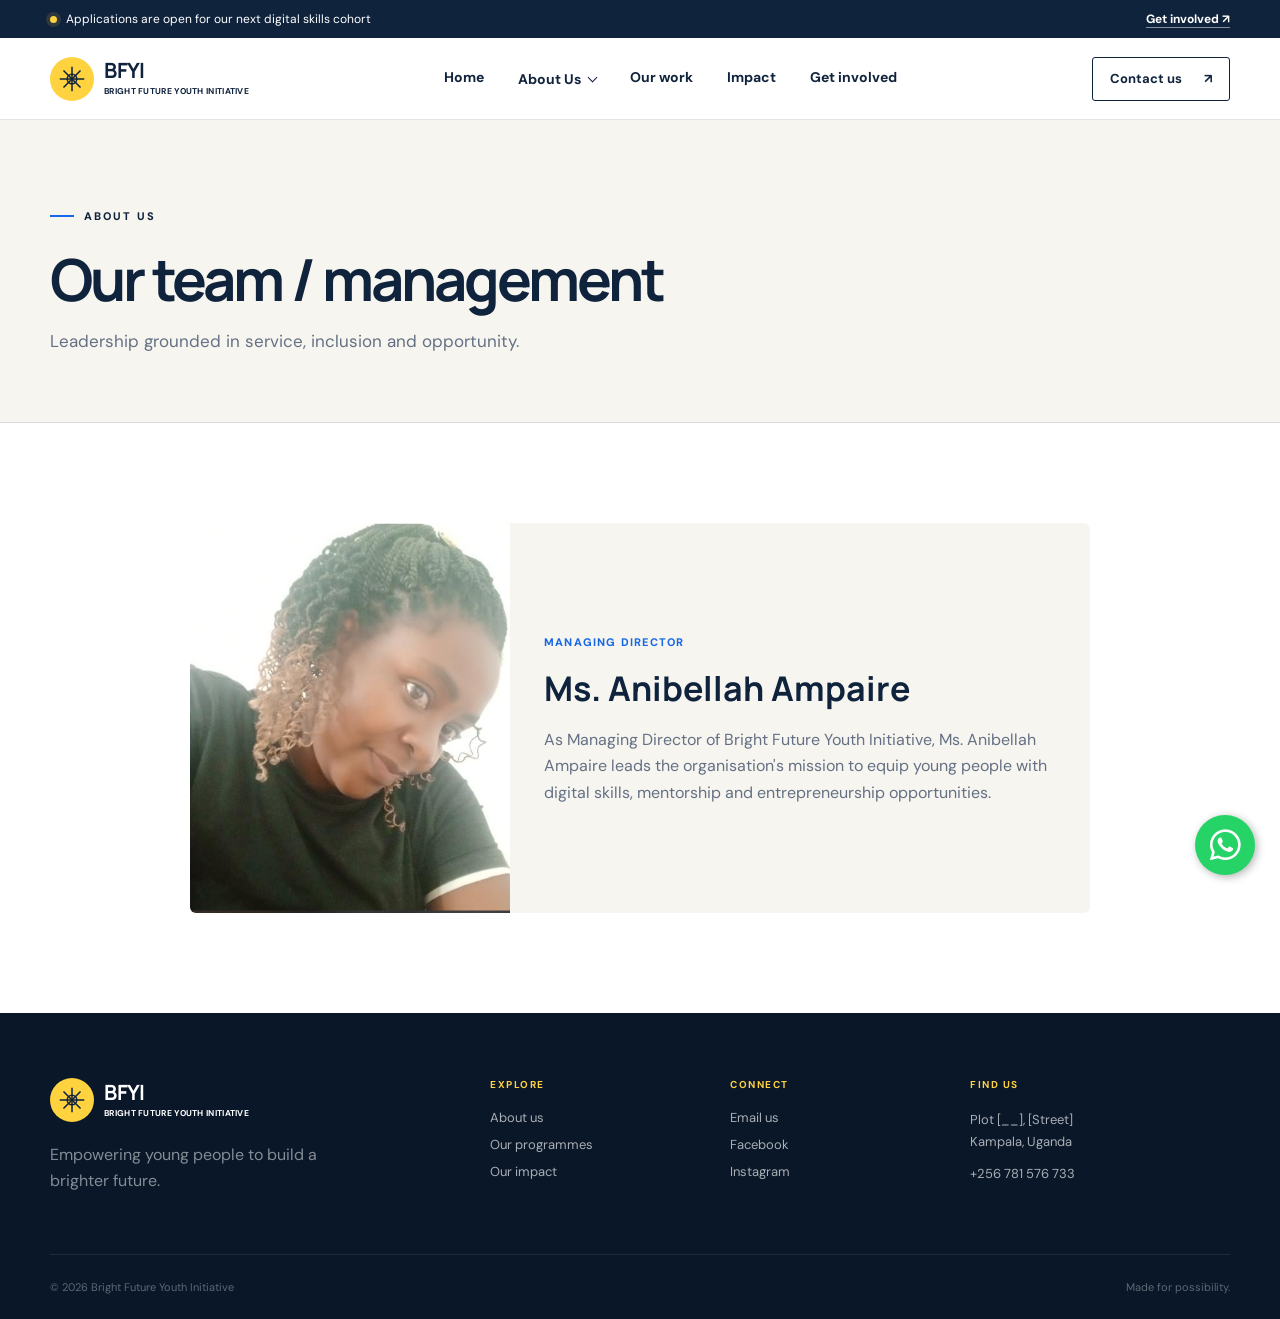
==== commit 88bcb550: "Standardize About Us dropdown arrow Co-authored-by: Copilot <223556219+Copilot@users.noreply.github." ====
--- a/management.html
+++ b/management.html
@@ -4,15 +4,20 @@
   <meta charset="UTF-8">
   <meta name="viewport" content="width=device-width, initial-scale=1.0">
   <meta name="description" content="Meet the team and management of Bright Future Youth Initiative.">
-  <link rel="icon" type="image/svg+xml" href="assets/logo.svg">
-  <link rel="apple-touch-icon" href="assets/logo.svg">
+  <link rel="icon" type="image/png" href="assets/logo.png">
+  <link rel="apple-touch-icon" href="assets/logo.png">
   <meta property="og:type" content="website">
   <meta property="og:title" content="Our Team / Management | BFYI">
   <meta property="og:description" content="Leadership with purpose at Bright Future Youth Initiative.">
-  <meta property="og:image" content="assets/logo.svg">
+  <meta property="og:image" content="https://raw.githubusercontent.com/BehanganaKeneth-Fullstack-Developer/BRIGHT-YOUTH-INITIATIVE/main/assets/logo.png">
+  <meta property="og:image:secure_url" content="https://raw.githubusercontent.com/BehanganaKeneth-Fullstack-Developer/BRIGHT-YOUTH-INITIATIVE/main/assets/logo.png">
+  <meta property="og:image:type" content="image/png">
+  <meta property="og:image:width" content="512">
+  <meta property="og:image:height" content="512">
+  <meta property="og:image:alt" content="Bright Future Youth Initiative logo">
   <meta name="twitter:card" content="summary">
   <meta name="twitter:title" content="Our Team / Management | BFYI">
-  <meta name="twitter:image" content="assets/logo.svg">
+  <meta name="twitter:image" content="https://raw.githubusercontent.com/BehanganaKeneth-Fullstack-Developer/BRIGHT-YOUTH-INITIATIVE/main/assets/logo.png">
   <title>Our Team / Management | BFYI</title>
   <link rel="preconnect" href="https://fonts.googleapis.com">
   <link rel="preconnect" href="https://fonts.gstatic.com" crossorigin>
@@ -28,7 +33,7 @@
       <button class="menu-toggle" type="button" aria-expanded="false" aria-controls="navLinks" aria-label="Open menu"><span></span><span></span><span></span></button>
       <nav class="nav-links" id="navLinks" aria-label="Primary navigation">
         <a href="index.html">Home</a>
-        <div class="nav-dropdown"><button class="dropdown-toggle" type="button" aria-expanded="false">About Us <span aria-hidden="true">⌄</span></button><div class="dropdown-menu"><a href="index.html#about">About us</a><a href="management.html">Our team / management</a><a href="story.html">Our story</a></div></div>
+        <div class="nav-dropdown"><button class="dropdown-toggle" type="button" aria-expanded="false">About Us <span class="dropdown-arrow" aria-hidden="true"></span></button><div class="dropdown-menu"><a href="index.html#about">About us</a><a href="management.html">Our team / management</a><a href="story.html">Our story</a></div></div>
         <a href="index.html#programmes">Our work</a><a href="index.html#impact">Impact</a><a href="index.html#get-involved">Get involved</a>
       </nav>
       <a class="nav-cta" href="index.html#contact">Contact us <span>↗</span></a>
@@ -46,7 +51,7 @@
   </main>
 
   <footer><div class="container footer-grid"><div><a class="brand footer-brand" href="index.html"><span class="brand-mark"><svg viewBox="0 0 44 44"><path d="M22 4v36M4 22h36"/><path d="M9.5 9.5 34.5 34.5M34.5 9.5 9.5 34.5"/><circle cx="22" cy="22" r="7"/></svg></span><span class="brand-copy"><strong>BFYI</strong><small>Bright Future Youth Initiative</small></span></a><p>Empowering young people to build a brighter future.</p></div><div class="footer-links"><strong>Explore</strong><a href="index.html#about">About us</a><a href="index.html#programmes">Our programmes</a><a href="index.html#impact">Our impact</a></div><div class="footer-links"><strong>Connect</strong><a href="mailto:info@bfyi.org">Email us</a><a href="#">Facebook</a><a href="#">Instagram</a></div><div class="footer-address"><strong>Find us</strong><p>Plot [__], [Street]<br>Kampala, Uganda</p><p><a href="tel:+256781576733">+256 781 576 733</a></p></div></div><div class="container footer-bottom"><p>© <span id="year"></span> Bright Future Youth Initiative</p><p>Made for possibility.</p></div></footer>
-  <a href="https://wa.me/25681576733?text=Hello,%20I%20would%20like%20to%20make%20an%20inquiry." class="whatsapp-float" target="_blank" rel="noopener noreferrer" aria-label="Chat with us on WhatsApp"><i class="fab fa-whatsapp"></i></a>
+  <a href="https://wa.me/256781576733?text=Hello,%20I%20would%20like%20to%20make%20an%20inquiry." class="whatsapp-float" target="_blank" rel="noopener noreferrer" aria-label="Chat with us on WhatsApp"><i class="fab fa-whatsapp"></i></a>
   <script src="script.js"></script>
 </body>
 </html>
--- a/styles.css
+++ b/styles.css
@@ -44,13 +44,22 @@
 .nav-links a { font-size: 14px; font-weight: 700; position: relative; }
 .nav-dropdown { position: relative; }
 .dropdown-toggle { border: 0; background: none; color: var(--ink); font-size: 14px; font-weight: 700; padding: 0; }
-.dropdown-toggle span { display: inline-block; margin-left: 4px; transition: transform .2s; }
-.nav-dropdown.open .dropdown-toggle span { transform: rotate(180deg); }
-.dropdown-menu { position: absolute; left: -18px; top: 38px; width: 220px; background: white; border: 1px solid var(--line); border-radius: 4px; box-shadow: 0 18px 35px rgba(16,35,61,.12); padding: 8px; opacity: 0; pointer-events: none; transform: translateY(-8px); transition: .25s; }
+.dropdown-toggle { display: inline-flex; align-items: center; gap: 8px; }
+.dropdown-arrow { width: 7px; height: 7px; display: inline-block; margin: -3px 0 0; border-right: 1.5px solid currentColor; border-bottom: 1.5px solid currentColor; transform: rotate(45deg); transition: transform .22s ease, margin .22s ease; }
+.nav-dropdown.open .dropdown-arrow { margin-top: 3px; transform: rotate(225deg); }
+.dropdown-menu { position: absolute; left: -24px; top: 38px; width: 270px; background: white; border: 1px solid rgba(16,35,61,.08); border-radius: 8px; box-shadow: 0 18px 45px rgba(16,35,61,.16); padding: 8px; opacity: 0; pointer-events: none; transform: translateY(-8px); transition: opacity .22s, transform .22s; }
+.dropdown-menu::before { content: ""; position: absolute; top: -6px; left: 38px; width: 12px; height: 12px; background: white; border-left: 1px solid rgba(16,35,61,.08); border-top: 1px solid rgba(16,35,61,.08); transform: rotate(45deg); }
 .nav-dropdown.open .dropdown-menu { opacity: 1; pointer-events: auto; transform: translateY(0); }
-.dropdown-menu a { display: block; padding: 11px 12px; border-radius: 3px; }
+.dropdown-menu a { display: flex; flex-direction: column; gap: 3px; min-height: 57px; padding: 10px 12px 9px 42px; border-radius: 5px; position: relative; font-size: 13px; }
+.dropdown-menu a::before { content: ""; position: absolute; left: 14px; top: 15px; width: 18px; height: 18px; border: 1.5px solid var(--blue); border-radius: 50%; }
+.dropdown-menu a::after { content: ""; position: absolute; left: 20px; top: 21px; width: 6px; height: 6px; border-top: 1.5px solid var(--blue); border-right: 1.5px solid var(--blue); transform: rotate(45deg); }
+.dropdown-menu a:not(:last-child) { border-bottom: 1px solid rgba(16,35,61,.07); border-radius: 5px 5px 0 0; }
 .dropdown-menu a::after { display: none; }
-.dropdown-menu a:hover { background: var(--cream); color: var(--blue); }
+.dropdown-menu a:hover { background: #f5f8fd; color: var(--blue); }
+@media (min-width: 761px) {
+  .nav-dropdown:hover .dropdown-menu { opacity: 1; pointer-events: auto; transform: translateY(0); }
+  .nav-dropdown:hover .dropdown-arrow { margin-top: 3px; transform: rotate(225deg); }
+}
 .nav-links a::after { content: ""; position: absolute; left: 0; right: 100%; bottom: -8px; height: 2px; background: var(--blue); transition: right .25s; }
 .nav-links a:hover::after { right: 0; }
 .nav-cta { height: 44px; display: inline-flex; align-items: center; gap: 22px; border: 1px solid var(--ink); border-radius: 3px; padding: 0 17px; font-size: 13px; font-weight: 700; transition: .25s; }
@@ -314,8 +323,11 @@
   .nav-links a:last-child { border: 0; }
   .nav-dropdown { border-bottom: 1px solid var(--line); }
   .dropdown-toggle { width: 100%; height: 48px; display: flex; align-items: center; justify-content: space-between; text-align: left; }
-  .dropdown-menu { position: static; width: 100%; max-height: 0; opacity: 1; pointer-events: auto; transform: none; border: 0; box-shadow: none; padding: 0 0 0 12px; overflow: hidden; transition: max-height .25s, padding .25s; }
-  .nav-dropdown.open .dropdown-menu { max-height: 180px; padding-bottom: 8px; }
+  .dropdown-menu { position: static; width: 100%; max-height: 0; opacity: 1; pointer-events: auto; transform: none; border: 0; box-shadow: none; border-radius: 0; padding: 0 0 0 12px; overflow: hidden; transition: max-height .25s, padding .25s; }
+  .dropdown-menu::before { display: none; }
+  .nav-dropdown.open .dropdown-menu { max-height: 210px; padding-bottom: 8px; }
+  .dropdown-menu a { min-height: 44px; padding: 10px 10px 10px 38px; }
+  .dropdown-menu a::before { left: 12px; top: 12px; }
 
   .hero { min-height: auto; }
   .hero-grid { width: 100%; min-height: auto; display: block; }
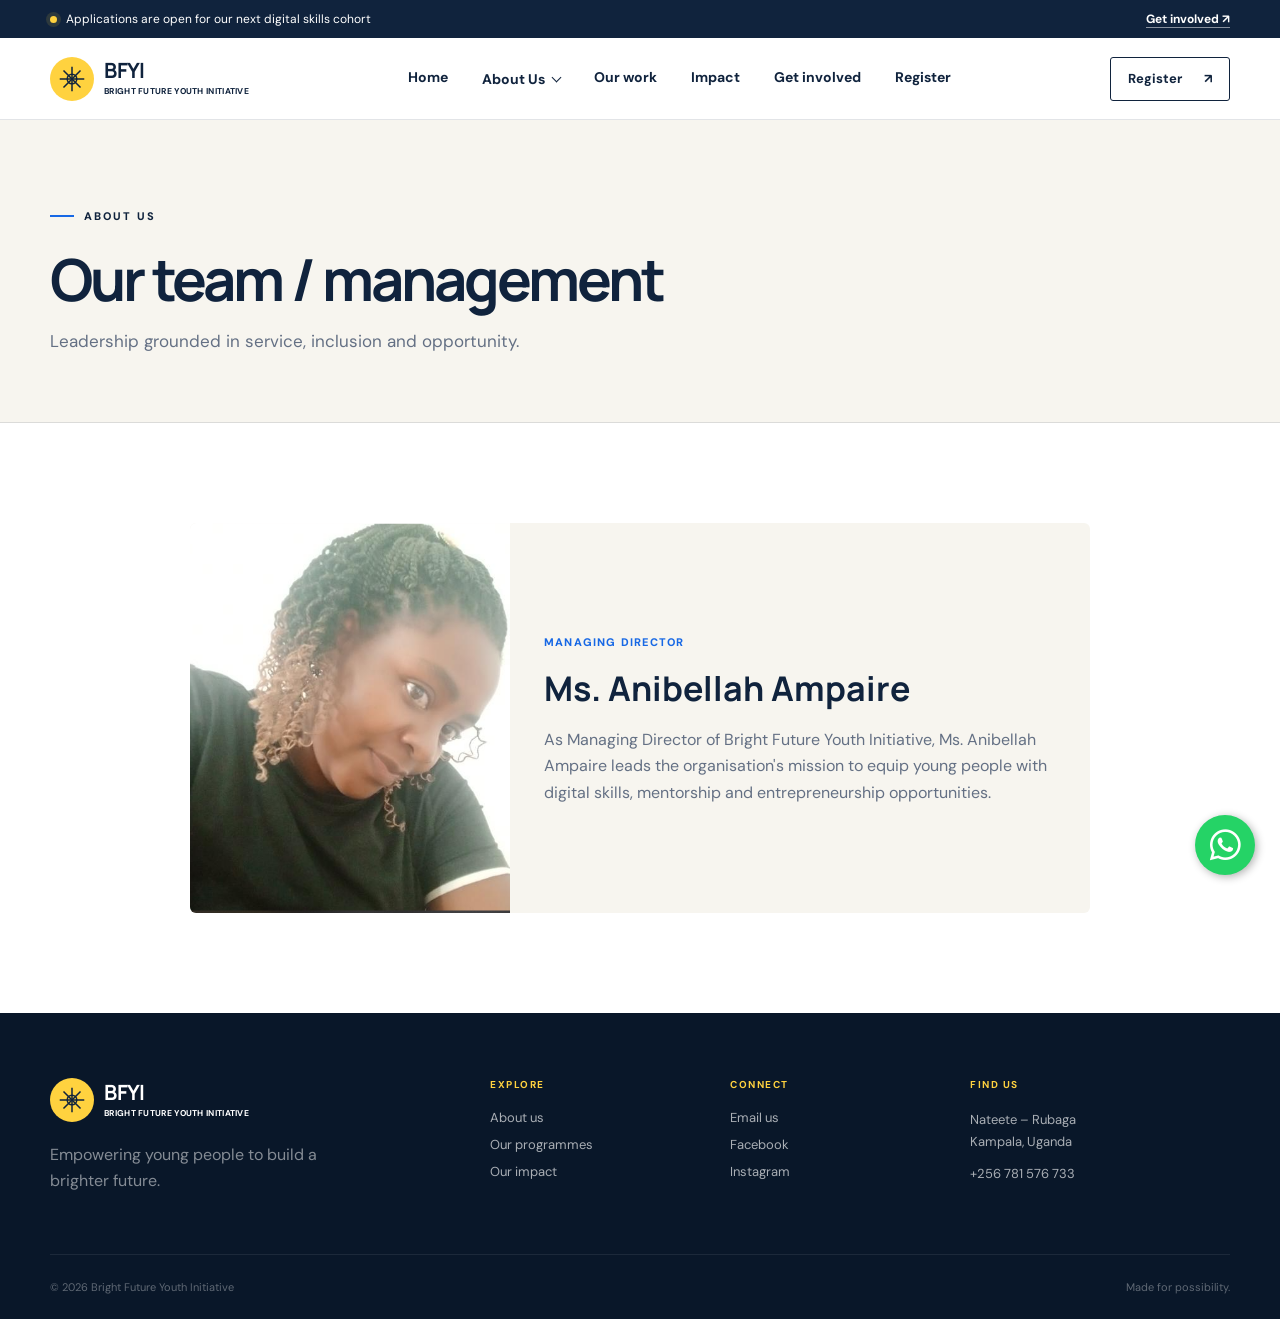
==== commit ada94d53: "Add youth registration and Nateete location Co-authored-by: Copilot <223556219+Copilot@users.noreply" ====
--- a/management.html
+++ b/management.html
@@ -34,9 +34,9 @@
       <nav class="nav-links" id="navLinks" aria-label="Primary navigation">
         <a href="index.html">Home</a>
         <div class="nav-dropdown"><button class="dropdown-toggle" type="button" aria-expanded="false">About Us <span class="dropdown-arrow" aria-hidden="true"></span></button><div class="dropdown-menu"><a href="index.html#about">About us</a><a href="management.html">Our team / management</a><a href="story.html">Our story</a></div></div>
-        <a href="index.html#programmes">Our work</a><a href="index.html#impact">Impact</a><a href="index.html#get-involved">Get involved</a>
+        <a href="index.html#programmes">Our work</a><a href="index.html#impact">Impact</a><a href="index.html#get-involved">Get involved</a><a href="register.html">Register</a>
       </nav>
-      <a class="nav-cta" href="index.html#contact">Contact us <span>↗</span></a>
+      <a class="nav-cta" href="register.html">Register <span>↗</span></a>
     </div>
   </header>
 
@@ -50,7 +50,7 @@
     </div></section>
   </main>
 
-  <footer><div class="container footer-grid"><div><a class="brand footer-brand" href="index.html"><span class="brand-mark"><svg viewBox="0 0 44 44"><path d="M22 4v36M4 22h36"/><path d="M9.5 9.5 34.5 34.5M34.5 9.5 9.5 34.5"/><circle cx="22" cy="22" r="7"/></svg></span><span class="brand-copy"><strong>BFYI</strong><small>Bright Future Youth Initiative</small></span></a><p>Empowering young people to build a brighter future.</p></div><div class="footer-links"><strong>Explore</strong><a href="index.html#about">About us</a><a href="index.html#programmes">Our programmes</a><a href="index.html#impact">Our impact</a></div><div class="footer-links"><strong>Connect</strong><a href="mailto:info@bfyi.org">Email us</a><a href="#">Facebook</a><a href="#">Instagram</a></div><div class="footer-address"><strong>Find us</strong><p>Plot [__], [Street]<br>Kampala, Uganda</p><p><a href="tel:+256781576733">+256 781 576 733</a></p></div></div><div class="container footer-bottom"><p>© <span id="year"></span> Bright Future Youth Initiative</p><p>Made for possibility.</p></div></footer>
+  <footer><div class="container footer-grid"><div><a class="brand footer-brand" href="index.html"><span class="brand-mark"><svg viewBox="0 0 44 44"><path d="M22 4v36M4 22h36"/><path d="M9.5 9.5 34.5 34.5M34.5 9.5 9.5 34.5"/><circle cx="22" cy="22" r="7"/></svg></span><span class="brand-copy"><strong>BFYI</strong><small>Bright Future Youth Initiative</small></span></a><p>Empowering young people to build a brighter future.</p></div><div class="footer-links"><strong>Explore</strong><a href="index.html#about">About us</a><a href="index.html#programmes">Our programmes</a><a href="index.html#impact">Our impact</a></div><div class="footer-links"><strong>Connect</strong><a href="mailto:info@bfyi.org">Email us</a><a href="#">Facebook</a><a href="#">Instagram</a></div><div class="footer-address"><strong>Find us</strong><p>Nateete – Rubaga<br>Kampala, Uganda</p><p><a href="tel:+256781576733">+256 781 576 733</a></p></div></div><div class="container footer-bottom"><p>© <span id="year"></span> Bright Future Youth Initiative</p><p>Made for possibility.</p></div></footer>
   <a href="https://wa.me/256781576733?text=Hello,%20I%20would%20like%20to%20make%20an%20inquiry." class="whatsapp-float" target="_blank" rel="noopener noreferrer" aria-label="Chat with us on WhatsApp"><i class="fab fa-whatsapp"></i></a>
   <script src="script.js"></script>
 </body>
--- a/styles.css
+++ b/styles.css
@@ -131,6 +131,35 @@
 .director-details h3 { font-family: "Manrope"; font-size: 24px; margin: 0 0 12px; }
 .director-details p { color: var(--muted); line-height: 1.65; margin: 0; }
 
+.register-link { text-decoration: none; }
+.registration-hero { background: var(--cream); padding: 82px 0 90px; }
+.registration-grid { display: grid; grid-template-columns: 36% 64%; gap: 55px; align-items: start; }
+.registration-intro h1 { font-family: "Manrope"; font-size: 54px; line-height: 1; letter-spacing: -3px; margin: 20px 0 22px; }
+.registration-intro h1 em { color: var(--blue); font-style: normal; }
+.registration-intro > p:not(.eyebrow) { color: var(--muted); line-height: 1.7; max-width: 380px; }
+.location-card { display: flex; align-items: center; gap: 12px; margin-top: 32px; border: 1px solid var(--line); background: white; padding: 14px; border-radius: 5px; max-width: 360px; }
+.location-icon { width: 38px; height: 38px; display: grid; place-items: center; background: var(--yellow); border-radius: 50%; font-size: 18px; }
+.location-card div { display: flex; flex-direction: column; gap: 3px; }
+.location-card strong { font-size: 12px; }
+.location-card span { color: var(--muted); font-size: 12px; }
+.registration-form { background: white; border: 1px solid var(--line); border-radius: 8px; padding: 30px; box-shadow: 0 18px 50px rgba(16,35,61,.08); }
+.form-heading { display: flex; justify-content: space-between; align-items: center; border-bottom: 1px solid var(--line); padding-bottom: 18px; margin-bottom: 22px; }
+.form-heading span { font-family: "Manrope"; font-size: 18px; font-weight: 800; }
+.form-heading strong { color: var(--muted); font-size: 11px; letter-spacing: 1px; }
+.registration-fields { display: grid; grid-template-columns: 1fr 1fr; gap: 17px; }
+.registration-fields label { display: flex; flex-direction: column; gap: 7px; }
+.registration-fields label.full { grid-column: 1 / -1; }
+.registration-fields label > span { font-size: 11px; font-weight: 800; text-transform: uppercase; letter-spacing: .7px; }
+.registration-fields input, .registration-fields select, .registration-fields textarea { width: 100%; border: 1px solid var(--line); border-radius: 4px; background: white; color: var(--ink); outline: none; padding: 12px 13px; }
+.registration-fields input, .registration-fields select { height: 48px; }
+.registration-fields textarea { resize: vertical; }
+.registration-fields input:focus, .registration-fields select:focus, .registration-fields textarea:focus { border-color: var(--blue); box-shadow: 0 0 0 3px rgba(23,104,229,.08); }
+.consent { display: flex; align-items: flex-start; gap: 9px; margin: 18px 0; font-size: 12px; color: var(--muted); }
+.consent input { margin-top: 2px; accent-color: var(--blue); }
+.registration-submit { width: 100%; }
+.registration-status { min-height: 20px; margin: 12px 0 0; color: var(--blue); font-size: 13px; font-weight: 700; }
+.registration-status a { text-decoration: underline; }
+
 .page-hero { background: var(--cream); padding: 78px 0 70px; border-bottom: 1px solid var(--line); }
 .page-hero-inner h1 { font-family: "Manrope"; font-size: 58px; letter-spacing: -3px; margin: 16px 0 12px; }
 .page-hero-inner > p:last-child { color: var(--muted); font-size: 17px; margin: 0; }
@@ -354,6 +383,9 @@
   .director-card { grid-template-columns: 160px 1fr; }
   .director-photo { height: 220px; }
   .director-details { padding: 22px; }
+  .registration-hero { padding: 58px 0 70px; }
+  .registration-grid { grid-template-columns: 1fr; gap: 38px; }
+  .registration-intro h1 { font-size: 46px; }
 
   .programmes { padding: 78px 0 90px; }
   .section-heading { display: block; }
@@ -398,6 +430,10 @@
 
 @media (max-width: 480px) {
   .container { width: calc(100% - 32px); }
+  .registration-form { padding: 20px 16px; }
+  .registration-fields { grid-template-columns: 1fr; }
+  .registration-fields label.full { grid-column: 1; }
+  .registration-intro h1 { font-size: 40px; }
   .director-card { grid-template-columns: 1fr; }
   .director-photo { height: 300px; }
   .director-card-page { grid-template-columns: 1fr; }
